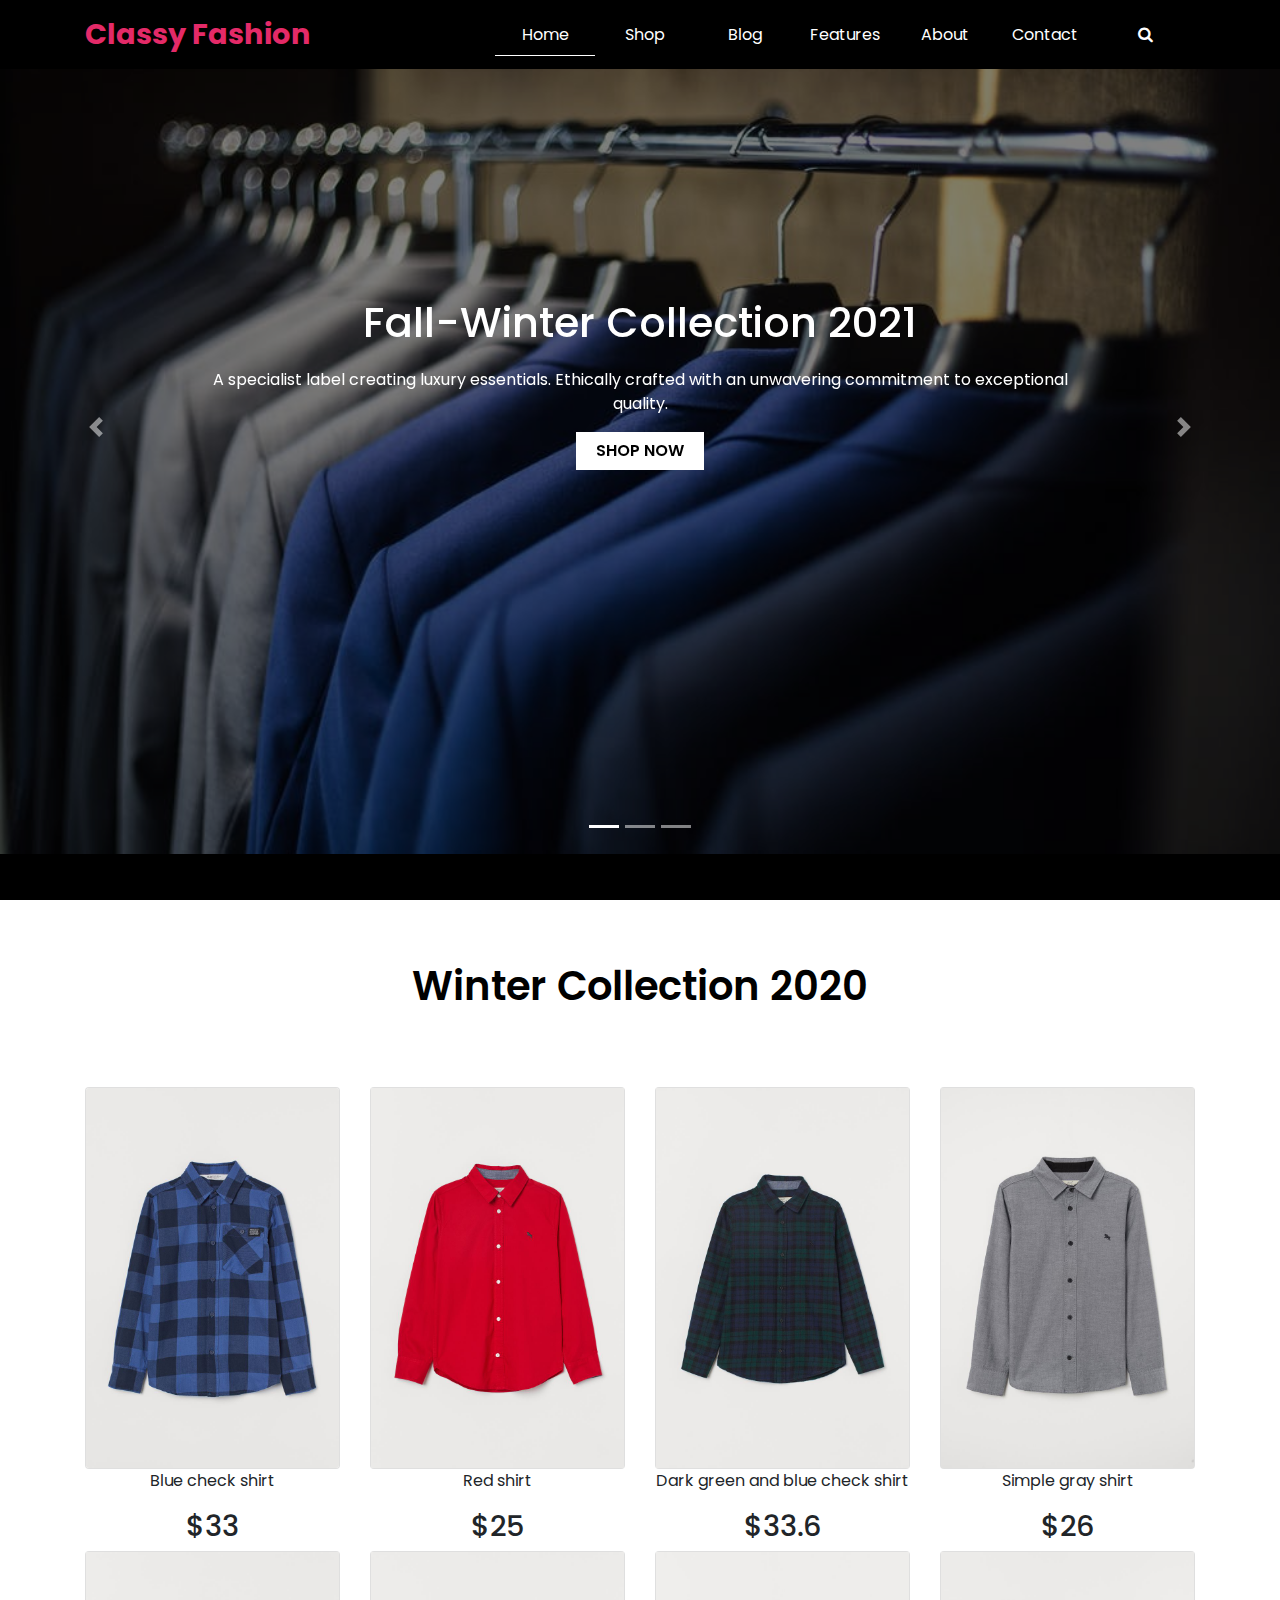
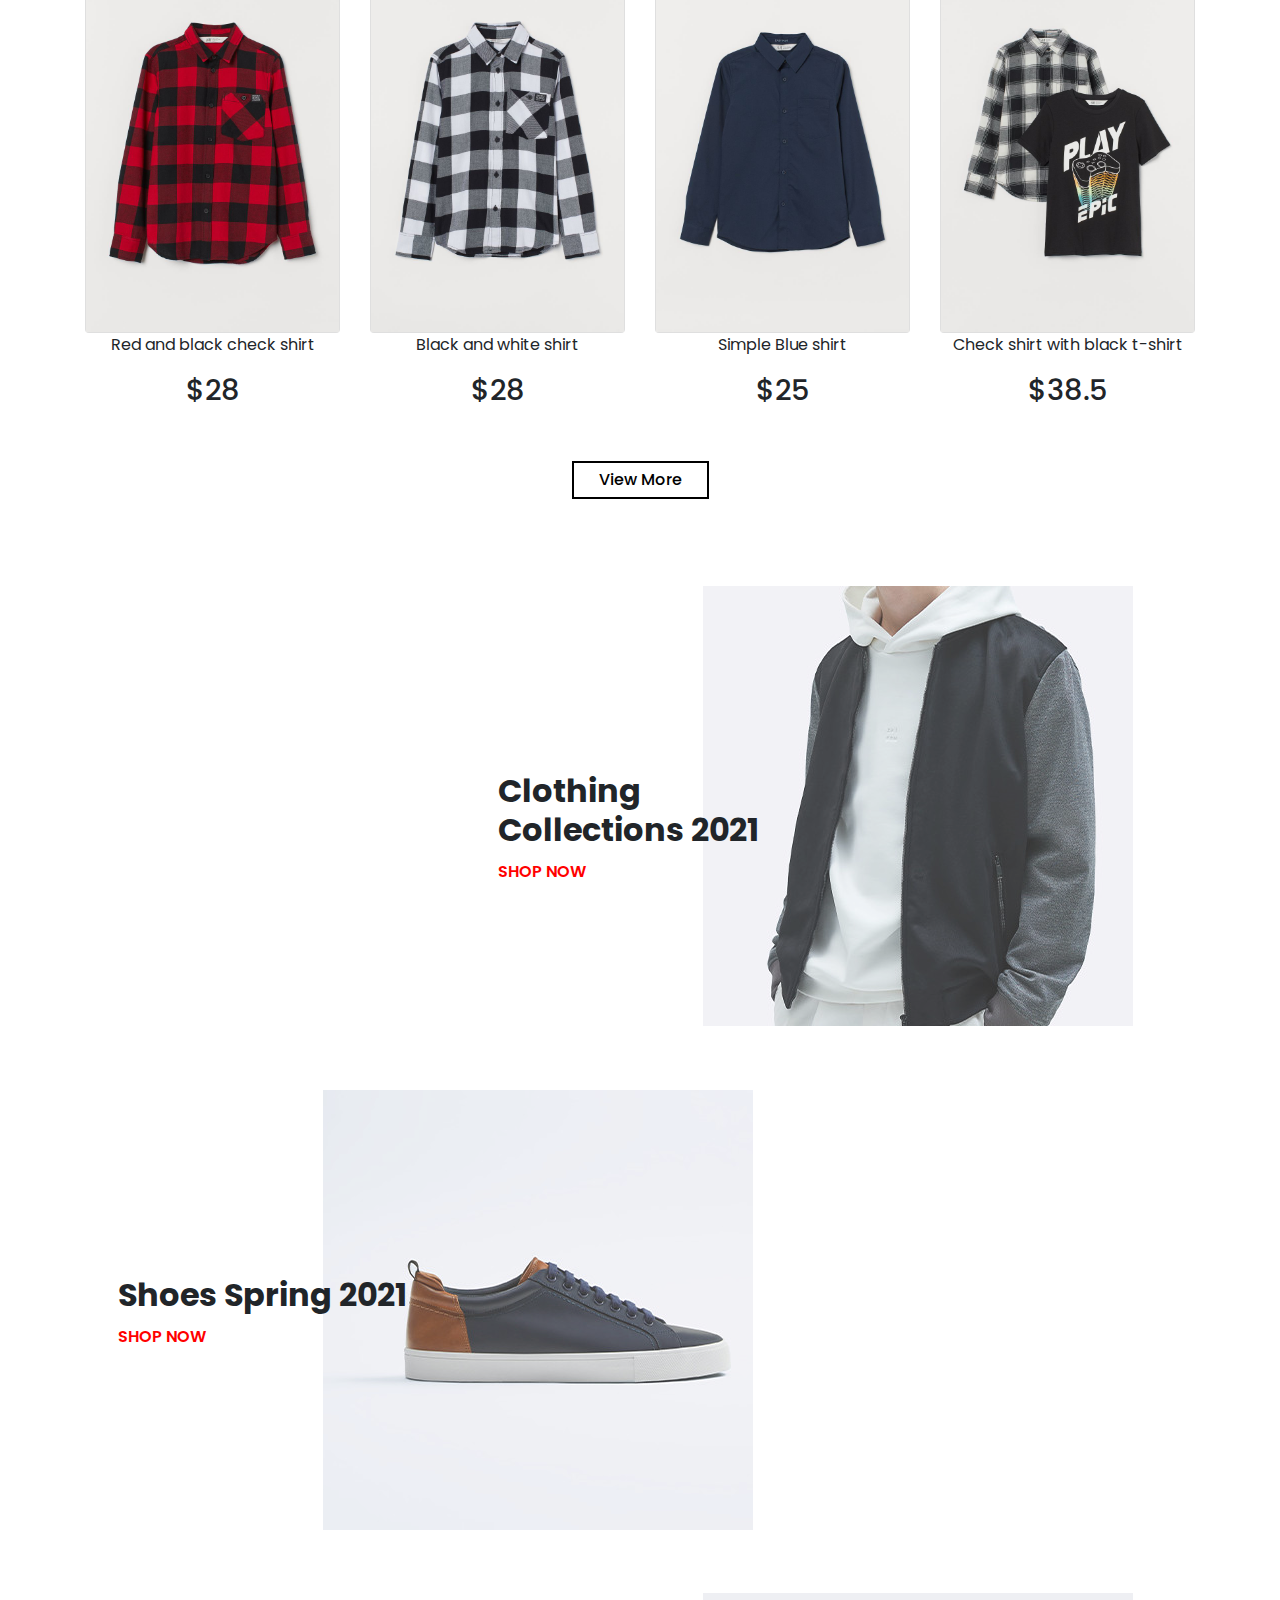
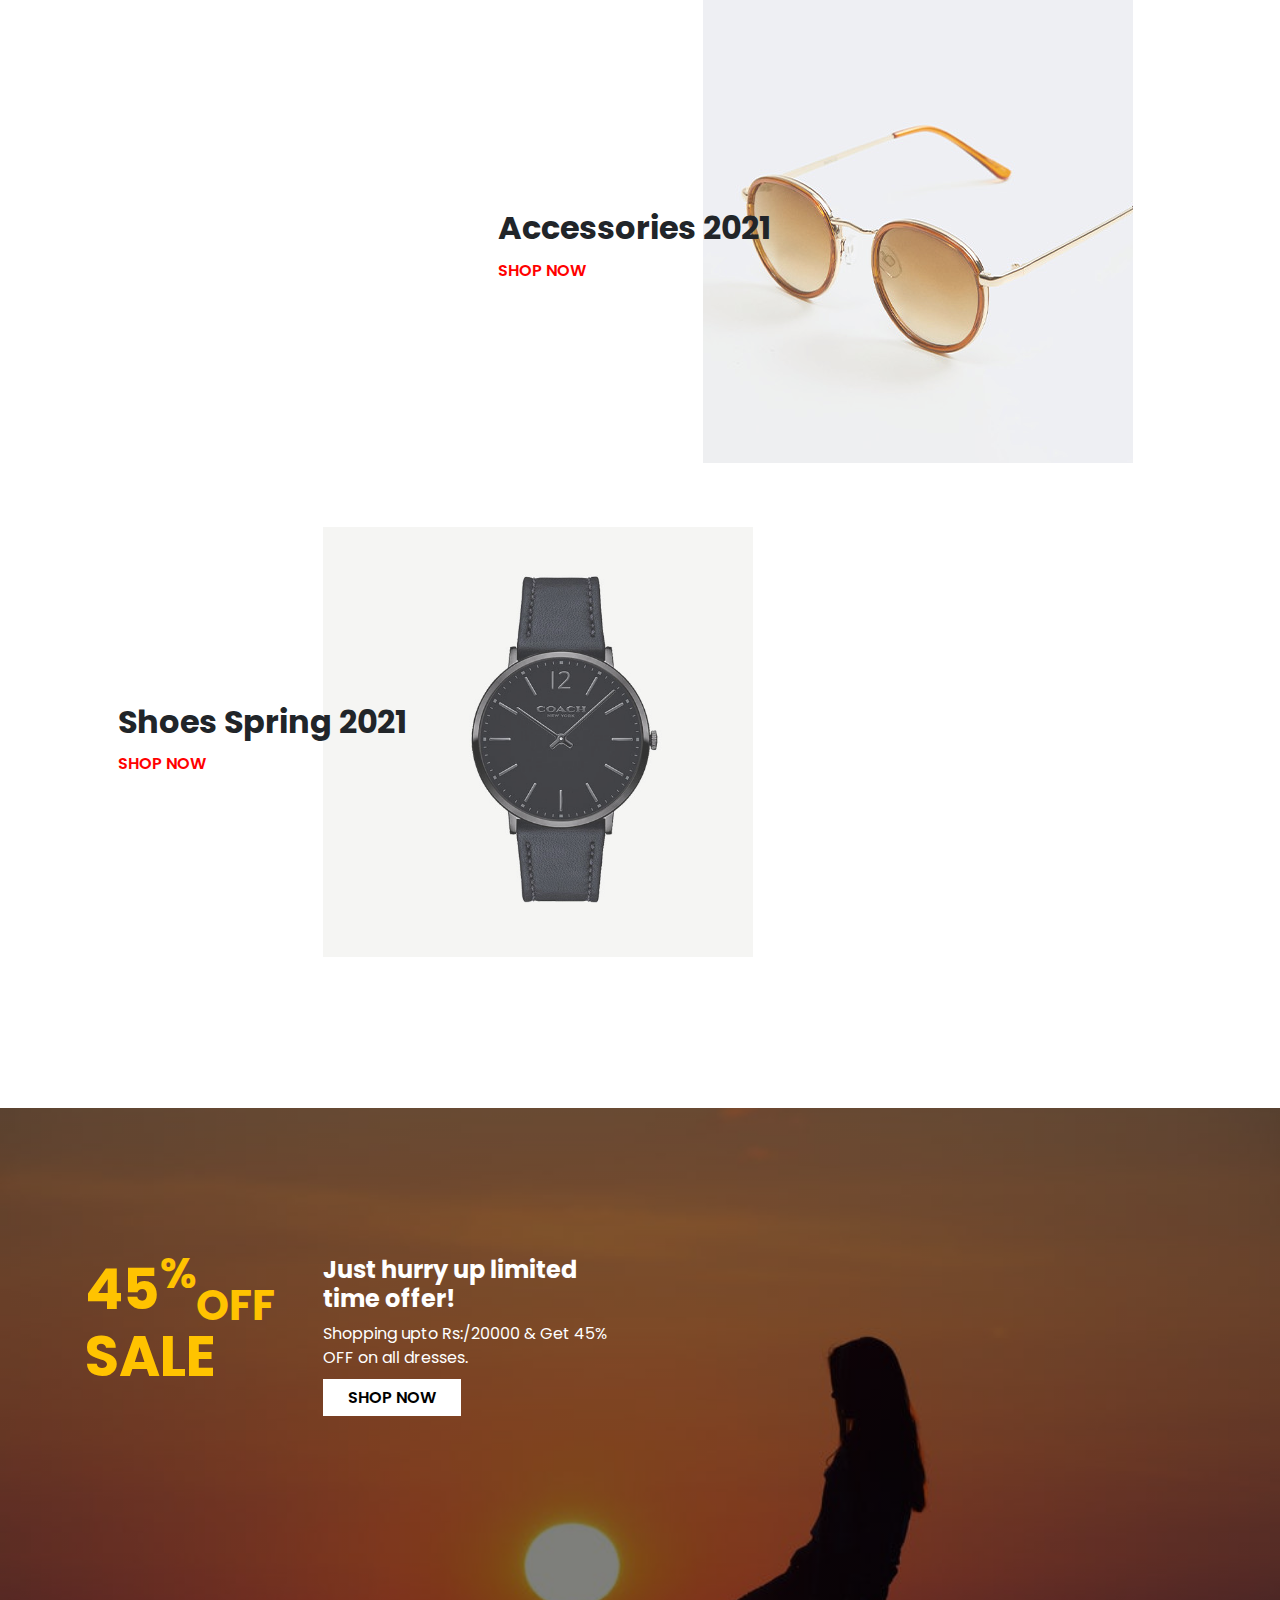
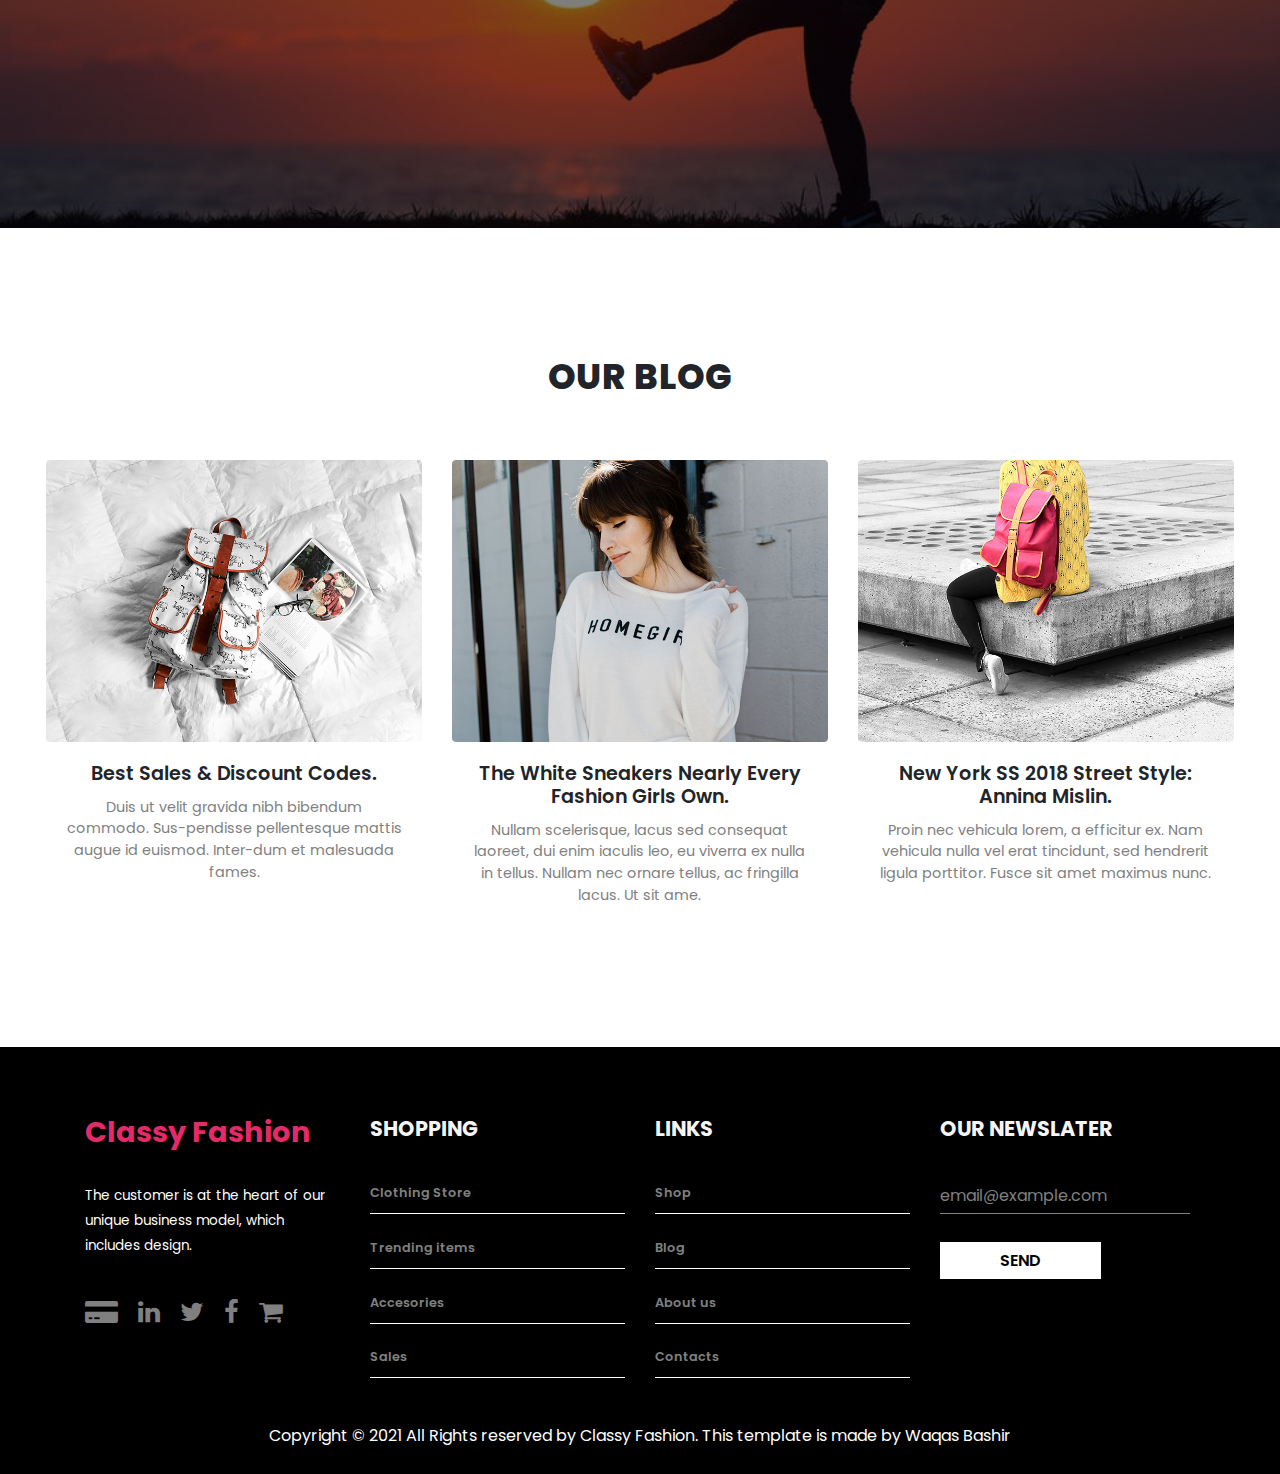
==== index.html @ 101846d6 "Update index.html" ====
<!DOCTYPE html>
<html lang="en">
<head>
  <title>Classy Fashion</title>
  <meta charset="utf-8">
  <meta name="viewport" content="width=device-width, initial-scale=1">
  <link rel="stylesheet" href="css/style.css">
  <link rel="stylesheet" href="https://maxcdn.bootstrapcdn.com/bootstrap/4.5.2/css/bootstrap.min.css">
  <script src="https://ajax.googleapis.com/ajax/libs/jquery/3.5.1/jquery.min.js"></script>
  <script src="https://cdnjs.cloudflare.com/ajax/libs/popper.js/1.16.0/umd/popper.min.js"></script>
  <script src="https://maxcdn.bootstrapcdn.com/bootstrap/4.5.2/js/bootstrap.min.js"></script>
  <link rel="stylesheet" href="https://cdnjs.cloudflare.com/ajax/libs/animate.css/4.1.1/animate.min.css"/>
  <link rel="stylesheet" href="https://stackpath.bootstrapcdn.com/font-awesome/4.7.0/css/font-awesome.min.css">
</head>
<body>
                                        <!--Section 1-->

    <div class="container-fluid p-0 section-1">
                                        <!--Navbar-->

        <nav id="my-nav" class="navbar navbar-expand-lg fixed-top navbar-dark scrolled">
        <div class="container">
            <a class="navbar-brand" href="#">Classy Fashion</a>
            <button class="navbar-toggler" type="button" data-toggle="collapse" data-target="#navbarSupportedContent" aria-controls="navbarSupportedContent" aria-expanded="false" aria-label="Toggle navigation">
            <span class="navbar-toggler-icon"></span>
            </button>
            <div class="collapse navbar-collapse" id="navbarSupportedContent">
                <ul class="navbar-nav ml-auto">
                    <li class="nav-item">
                        <a href="#" class="nav-link active">Home</a>
                    </li>
                    <li class="nav-item">
                        <a href="#" class="nav-link">Shop</a>
                    </li>
                    <li class="nav-item">
                        <a href="#" class="nav-link">Blog</a>
                    </li>
                    <li class="nav-item">
                        <a href="#" class="nav-link">Features</a>
                    </li>
                    <li class="nav-item">
                        <a href="#" class="nav-link">About</a>
                    </li>
                    <li class="nav-item">
                        <a href="#" class="nav-link">Contact</a>
                    </li>
                    <li class="nav-item">
                        <a href="#" class="nav-link"><i type="search" class="fa fa-search" aria-hidden="true"></i></a>
                    </li>
                </ul>
            </div>
        </div>
    </nav>
                                        <!--Carousel-->
        <div id="myCarousel" class="carousel slide" data-ride="carousel">
            <ol class="carousel-indicators">
                <li data-target="#myCarousel" data-slide-to="0" class="active"></li>
                <li data-target="#myCarousel" data-slide-to="1" ></li>
                <li data-target="#myCarousel" data-slide-to="2" ></li>
            </ol>
            <div class="carousel-inner">
                <div class="carousel-item active">
                    <img src="assets/carousel pic1.jpeg" alt="">
                    <div class="carousel-caption">
                        <h4 class="animate__animated animate__backInDown">Fall-Winter Collection 2021</h4>
                        <p class="animate__animated animate__backInDown">A specialist label creating luxury essentials. Ethically crafted with an unwavering
                            commitment to exceptional quality.</p>
                        <a class="animate__animated animate__backInDown btn1" href="#" type="button">SHOP NOW</a>
                    </div>
                </div>
                <div class="carousel-item">
                    <img src="assets/carousel pic2.jpeg" alt="">
                    <div class="carousel-caption">
                        <h4 class="animate__animated animate__bounceInUp">New Collection Sale 2021</h4>
                        <p class="animate__animated animate__bounceInUp">New stylish shirts, pants & Accessories


                        </p>
                        <a class="animate__animated animate__bounceInUp btn1" href="#" type="button">SHOP NOW</a>
                    </div>
                </div>
                <div class="carousel-item">
                    <img src="assets/carousel pic3.jpeg" alt="">
                    <div class="carousel-caption">
                        <h4 class="animate__animated animate__fadeInLeft">Summer Collection 2021</h4>
                        <p class="animate__animated animate__fadeInLeft">You Either Know Fahio Or You Don't</p>
                        <a class="animate__animated animate__fadeInLeft btn1" href="#" type="button">SHOP NOW</a>
                    </div>
                </div>
            </div>
            <a href="#myCarousel" class="carousel-control-prev" data-slide="prev">
                <span class="carousel-control-prev-icon"></span>
            </a>
            <a href="#myCarousel" class="carousel-control-next" data-slide="next">
                <span class="carousel-control-next-icon"></span>
            </a>
            
        </div>

    </div>

                                                <!--Section 2-->

<div class="container-fluid section-2">
    <div class="container">
        <p class="first_para">Winter Collection 2020</p>
        <div class="row">
            <div class="col-12 col-sm-6 col-lg-3">
                <div class="card">
                    <img class="card-img" class="img-fluid" src="assets/section2  pic1.jpeg" alt="">
                    <div class="card-img-overlay">
                        <img src="assets/section2  pic1(2).jpeg" alt="">
                    </div>
                </div>
                <div class="fig-caption">
                    <p>Blue check shirt</p>
                    <h6>$33</h6>
                    <a href="#">Add to cart</a>
                </div>
            </div>
            <div class="col-12 col-sm-6 col-lg-3">
                <div class="card">
                    <img class="img-fluid" src="assets/section2  pic2.jpeg" alt="">
                    <div class="card-img-overlay">
                        <img src="assets/section2  pic2(2).jpeg" alt="">
                    </div>
                </div>
                <div class="fig-caption">
                    <p>Red shirt</p>
                    <h6>$25</h6>
                    <a href="#">Add to cart</a>
                </div>
            </div>
            <div class="col-12 col-sm-6 col-lg-3">
                <div class="card">
                    <img class="img-fluid" src="assets/section2  pic3.jpeg" alt="">
                    <div class="card-img-overlay">
                        <img src="assets/section2  pic3(2).jpeg" alt="">
                    </div>
                </div>
                <div class="fig-caption">
                    <p>Dark green and blue check shirt</p>
                    <h6>$33.6</h6>
                    <a href="#">Add to cart</a>
                </div>
            </div>
            <div class="col-12 col-sm-6 col-lg-3">
                <div class="card">
                    <img class="img-fluid" src="assets/section2  pic4.jpeg" alt="">
                    <div class="card-img-overlay">
                        <img src="assets/section2  pic4(2).jpeg" alt="">
                    </div>
                </div>
                <div class="fig-caption">
                    <p>Simple gray shirt</p>
                    <h6>$26</h6>
                    <a href="#">Add to cart</a>
                </div>
            </div>
            <div class="col-12 col-sm-6 col-lg-3">
                <div class="card">
                    <img class="img-fluid" src="assets/section2  pic5.jpeg" alt="">
                    <div class="card-img-overlay">
                        <img src="assets/section2  pic5(2).jpeg" alt="">
                    </div>
                </div>
                <div class="fig-caption">
                    <p>Red and black check shirt</p>
                    <h6>$28</h6>
                    <a href="#">Add to cart</a>
                </div>
            </div>
            <div class="col-12 col-sm-6 col-lg-3">
                <div class="card">
                    <img class="img-fluid" src="assets/section2  pic6.jpeg" alt="">
                    <div class="card-img-overlay">
                        <img src="assets/section2  pic6(2).jpeg" alt="">
                    </div>
                </div>
                <div class="fig-caption">
                    <p>Black and white shirt</p>
                    <h6>$28</h6>
                    <a href="#">Add to cart</a>
                </div>
                
            </div>
            <div class="col-12 col-sm-6 col-lg-3">
                <div class="card">
                    <img class="img-fluid" src="assets/section2  pic7.jpeg" alt="">
                    <div class="card-img-overlay">
                        <img src="assets/section2  pic7(2).jpeg" alt="">
                    </div>
                </div>
                <div class="fig-caption">
                    <p>Simple Blue shirt</p>
                    <h6>$25</h6>
                    <a href="#">Add to cart</a>
                </div>
            </div>
            <div class="col-12 col-sm-6 col-lg-3">
                <div class="card">
                    <img class="img-fluid" src="assets/section2  pic8.jpeg" alt="">
                    <div class="card-img-overlay">
                        <img src="assets/section2  pic8(2).jpeg" alt="">
                    </div>
                </div>
                <div class="fig-caption">
                    <p>Check shirt with black t-shirt</p>
                    <h6>$38.5</h6>
                    <a href="#">Add to cart</a>
                </div>
            </div>
            <a class="view-more" href="#">View More</a>
        </div>
    </div>
</div>

                            <!--Section 3-->
    
<div class="container-fluid section-3">
    <div class="container">
        <div class="row">
            <div class="col-12 col-lg-7 offset-lg-4">
                <div class="banner_item">
                    <div class="banner_item_pic">
                        <img src="assets/section3  pic1.jpeg" alt="pic1">
                    </div>
                    <div class="banner_item_text">
                        <h2>Clothing Collections 2021</h2>
                        <a href="#">SHOP NOW</a>
                    </div>
                </div>
            </div>
            <div class="col-12 col-lg-7">
                <div class="banner_item">
                    <div class="banner_item_pic">
                        <img src="assets/section3  pic2.jpeg" alt="pic2">
                    </div>
                    <div class="banner_item_text">
                        <h2>Shoes Spring 2021</h2>
                        <a href="#">SHOP NOW</a>
                    </div>
                </div>
            </div>
            <div class="col-12 col-lg-7 offset-lg-4">
                <div class="banner_item">
                    <div class="banner_item_pic">
                        <img src="assets/section3  pic3.jpeg" alt="pic3">
                    </div>
                    <div class="banner_item_text">
                        <h2>Accessories 2021</h2>
                        <a href="#">SHOP NOW</a>
                    </div>
                </div>
            </div>
            <div class="col-12 col-lg-7">
                <div class="banner_item">
                    <div class="banner_item_pic">
                        <img class="watch-img" src="assets/section3  pic4.jpeg" alt="pic4">
                    </div>
                    <div class="banner_item_text">
                        <h2>Shoes Spring 2021</h2>
                        <a href="#">SHOP NOW</a>
                    </div>
                </div>
            </div>
        </div>
    </div>
</div>     
    
                                            <!--Section 4-->
<div class="container-fluid section-4">
    <div class="container">
        <div class="row">
            <div class="col-12 col-lg-6">
                <div class="row">
                    <div class="col-12 col-sm-4 text-leftt">
                        <h2>
                            <span class="number">45<sup>%</sup><sub>OFF</sub></span>
                            <span class="sale">SALE</span>
                        </h2>
                    </div>
                    <div class="col-12 col-sm-7 offset-sm-1 text-rightt">
                        <h2>Just hurry up limited time offer!</h2>
                        <p>Shopping upto Rs:/20000 & Get 45% OFF on all dresses.</p>
                        <a class="btn1" href="#">SHOP NOW</a>
                    </div>
                </div>
            </div>
        </div>
    </div>
</div>

                                            <!--Section 5 -->

<div class="container-fluid section-5">
    <h1>OUR BLOG</h1>
        <div class="row">
            <div class="col-12 col-md-4">
                <div class="card">
                    <img class="card-img" src="assets/section5  pic1.jpeg" alt="pic1">
                    <div class="card-img-overlay"></div>
                  </div>
                  <div class="card">
                    <div class="card-body">
                      <h5 class="card-title">Best Sales & Discount Codes.</h5>
                      <p class="card-text">Duis ut velit gravida nibh bibendum commodo. Sus-pendisse pellentesque mattis augue id euismod. Inter-dum et malesuada fames.</p>
                    </div>
                  </div>
            </div>

            <div class="col-12 col-md-4">
                <div class="card">
                    <img class="card-img" src="assets/section5  pic2.jpeg" alt="pic2">
                    <div class="card-img-overlay"></div>
                  </div>
                  <div class="card">
                    <div class="card-body">
                      <h5 class="card-title">The White Sneakers Nearly Every Fashion Girls Own.</h5>
                      <p class="card-text">Nullam scelerisque, lacus sed consequat laoreet, dui enim iaculis leo, eu viverra ex nulla in tellus. Nullam nec ornare tellus, ac fringilla lacus. Ut sit ame.</p>
                    </div>
                  </div>
            </div>

            <div class="col-12 col-md-4">
                <div class="card">
                    <img class="card-img" src="assets/section5  pic3.jpeg" alt="pic3">
                    <div class="card-img-overlay"></div>
                  </div>
                  <div class="card">
                    <div class="card-body">
                      <h5 class="card-title">New York SS 2018 Street Style: Annina Mislin.</h5>
                      <p class="card-text">Proin nec vehicula lorem, a efficitur ex. Nam vehicula nulla vel erat tincidunt, sed hendrerit ligula porttitor. Fusce sit amet maximus nunc.</p>
                    </div>
                  </div>
            </div>
        </div>
</div>

                                            <!-- footer Section 6 -->
<div class="container-fluid  section-6">
    <div class="container">
        <div class="row">
            <div class="col-12 col-sm-6 col-lg-3 segment_1">
                <a class="footer-navbar-brand" href="#">Classy Fashion</a>
                <p>The customer is at the heart of our unique business model, which includes design.</p>
                <ul class="d-flex">
                    <li><a href="#"><i class="fa fa-credit-card-alt" aria-hidden="true"></i></a></li>
                    <li><a href="#"><i class="fa fa-linkedin" aria-hidden="true"></i></a></li>
                    <li><a href="#"><i class="fa fa-twitter" aria-hidden="true"></i></a></li>
                    <li><a href="#"><i class="fa fa-facebook" aria-hidden="true"></i></a></li>
                    <li><a href="#"><i class="fa fa-shopping-cart" aria-hidden="true"></i></a></li>
                </ul>
            </div>

            <div class="col-12 col-sm-6 col-lg-3 segment_2">
                <h1 class="footer-heading">SHOPPING</h1>
                <ul class="footer_ul">
                    <li class="footer_li"><a href="#">Clothing Store</a></li>
                    <li class="footer_li"><a href="#">Trending items</a></li>
                    <li class="footer_li"><a href="#">Accesories</a></li>
                    <li class="footer_li"><a href="#">Sales</a></li>
                </ul>
            </div>

            <div class="col-12 col-sm-6 col-lg-3 segment_3">
                <h1 class="footer-heading">LINKS</h1>
            <ul class="footer_ul">
                <li class="footer_li"><a href="#">Shop</a></li>
                <li class="footer_li"><a href="#">Blog</a></li>
                <li class="footer_li"><a href="#">About us</a></li>
                <li class="footer_li"><a href="#">Contacts</a></li>
            </ul>
            </div>
            
            <div class="col-12 col-sm-6 col-lg-3 segment_4">
                <h1 class="footer-heading">OUR NEWSLATER</h1>
                <form>
                    <input type="email" placeholder="email@example.com">
                    <a href="#" class="btn1">SEND</a>
                </form>
            </div>
            <a href="#" class="footer_bottom-text">Copyright &copy; 2021 All Rights reserved by Classy Fashion. This template is made by Waqas Bashir</a>
        </div>
    </div>
</div>
<script>
        $(window).scroll(function(){
            $('nav').toggleClass('scrolled',$(this).scrollTop() > 120);
        });
    </script>
</body>
</html>
---- css/style.css ----
@import url('https://fonts.googleapis.com/css2?family=Poppins:wght@300&display=swap');
*{
    padding: 0;
    margin: 0;
    box-sizing: border-box;
    font-family: 'Poppins', sans-serif;
}
                                                     /*Section 1*/
.section-1{
    background: black;
    height: 100vh;
    width: 100%;
}
                                                /*Section 1 navbar*/

#my-nav{
    background-color: rgba(0,0,0,0) !important;
}
@media screen and (max-width : 989px){
    #my-nav{
        background-color: black !important;
    }
}
#my-nav.scrolled{
    background-color: black !important;
    transition: 0.5s ease;
}
.navbar-brand , .nav-link{
    color: white !important;
}
.navbar-brand{
    color: rgb(228, 42, 104) !important;
    font-size: 1.8em !important;
    font-weight: bolder;
}
.nav-item{
    width: 100px;
    height: 40px;
    text-align: center;
}
.nav-link.active ,.nav-link:hover{
    border-bottom: 1.5px solid white;
}
.section-1 .fa-search{
    color: white;
}

                                                /* carousel Section 1*/
.carousel-item img{
    opacity: 0.5;
    max-height: 100vh;
    width: 100%;
    background-size: cover;
    background-position: center;
    background-repeat: no-repeat;
}
.carousel-caption{
    width: 70%;
    height: 100vh;
    display: flex;
    flex-direction: column;
    justify-content: center;
    align-items: center;
}
.carousel-caption h4{
    font-size: 2.6em;
    padding-bottom: 0.3em;
    animation-delay: 1.3s;
    animation-duration: 1s;
}
.carousel-caption p{
    font-size: 1em;
    animation-delay: 0.7s;
    animation-duration: 1s
}
.carousel-caption .btn1{
    background-color: white;
    color: black;
    font-weight: 600;
    text-decoration: none;
    padding: 7px 20px;
    animation-delay: 0.4s;
}
.carousel-caption .btn1:hover{
    background-color: rgba(0, 0, 0, 0.822);
    color: white;
}

                                                /*Section 2*/

.section-2 .first_para{
    padding: 5% 0;
    color: black;
    font-weight: 600;
    font-size: 2.5em;
    text-align: center;
}
                                            /* Section 2 images */
.section-2 .card-img-overlay{
    opacity: 0;
    transition: 1s;
}
.section-2 .card-img-overlay img{
    position: absolute;
    top: 0;
    left: 0;
    width: 100%;
}
.section-2 .card-img-overlay:hover{
    opacity: 1;
}
.fig-caption{
    position: relative;
    display: flex;
    flex-direction: column;
    align-items: center;
    justify-content: center;
    transition: 0.5s;
}
.fig-caption:hover p , .fig-caption:hover h6{
    opacity: 0;
}
.fig-caption h6{
    font-size: 1.8em;
}
.fig-caption a{
    position: absolute;
    transform: translateY(-50%);
    border: 2px solid black;
    color: black;
    padding: 2px 5px;
    text-decoration: none;
    opacity: 0;
    font-size: 15px;
    transition: 0.3s ease-in-out;
}
.fig-caption a:hover{
    background-color: black;
    color: white;
}
.fig-caption:hover a{
    opacity: 1;
    transform: translateY(0);
    text-decoration: none;
}
                                        /* Section 2 button */
.section-2 .view-more{
    margin: 4% auto 0 auto;
    color: black;
    font-weight: 500;
    text-decoration: none;
    padding: 5px 25px;
    border: 2px solid black;
}
.section-2 .view-more:hover{
    background-color: black;
    color: white;
}

                                                /*Section 3*/
.section-3 .container{
    margin: 7%;
}
.section-3 .banner_item{
    position: relative;
    overflow: hidden;
}
.section-3 .banner_item .banner_item_pic{
    float: right;
    margin-bottom: 10%;
    width: 430px;
}
.section-3 .banner_item .banner_item_pic img{
    position: relative;
    opacity: 0.8;
    z-index: -1;
}
.section-3 .watch-img{
    height: 430px;
}
.section-3 .banner_item .banner_item_text{
    line-height: 30px;
    width: 300px;
    float: left;
    margin-top: -50%;
}

@media screen and (max-width:770px){
    .section-3 .banner_item .banner_item_text{
        margin-top: 0%;
        width: 100%;
        text-align: center;
        margin-bottom: 10%;
    }
    .section-3 .banner_item .banner_item_pic{
        margin-bottom: 0;
    }
}
.section-3 .banner_item .banner_item_text h2{
    font-weight: 700;
}
.section-3 .banner_item_text a{
    position: relative;
    text-decoration: none;
    color: red;
    font-weight: 600;
}
.section-3 a::after{
    content: '';
    position: absolute;
    background-color: red;
    width: 0;
    height: 2px;
    left: 0;
    bottom: 0;
    transition: 0.4s ease-in-out;
}
.section-3 a:hover::after{
    width: 100%;
}
                                /*Section 4*/

.section-4{
    background-image: linear-gradient(rgba(0,0,0,0.5),rgba(0,0,0,0.5)), url('section-4\ bg.jpeg');
    height: 80vh;
    min-height: 80vh;
    width: 100%;
    background-position: center;
    background-size: cover;
}
.section-4 .row{
    padding-top: 9%;
}
.section-4 .text-leftt h2{
    font-size: 3.5em;
    font-weight: 700;
    color: #ffc300;;

}
.section-4 .text-rightt{
    color: white;
}
.section-4 .text-rightt h2{
    font-size: 1.5em;
    font-weight: 700;
}
.section-4 .btn1{
    text-decoration: none;
    background-color: white;
    color: black;
    padding: 7px 25px;
    font-weight: 600;
}
.section-4 .btn1:hover{
    background-color: black;
    color: white;
    transition: 0.3s ease-in-out;
}
                                            /*Section 5*/
.section-5{
    padding: 10% 0 8%;
}
.section-5 h1{
    text-align: center;
    font-weight: 800;
    font-size: 2.2em;
    letter-spacing: 1px;
    margin-bottom: 5%;
}
.section-5 .row{
    margin: 0 1.3%;
}
.section-5 .card{
    border:  none;
    overflow: hidden;
}
.section-5 .card:hover img{
    transform: scale(1.2);
    transition: 1s;
}
.section-5 .card .card-img-overlay{
    position: absolute;
    top: 0;
    left: 0;
    background-image: linear-gradient(rgba(0,0,0,0.5),rgba(0,0,0,0.5));
    opacity: 0;
    transition: opacity 1s;
}
.section-5 .card .card-img-overlay:hover{
    opacity: 1;
}
.section-5 .card .card-body{
    text-align: center;
    margin-bottom: 5%;
}
.section-5 .card .card-title{
    font-weight: 600;
    font-size: 1.2em;
}
.section-5 .card .card-text{
    font-size: 0.9em;
    color: gray;
}
                                            /* footer Section 6*/
.section-6{
    background-color: black;
    padding: 5% 2% 2% !important;
}
.section-6 .footer-heading{
    margin: 2% 0;
    color: whitesmoke;
    font-size: 1.3em;
    font-weight: bolder;
}
.section-6 .footer_ul{
    margin-top: 12%;
}
.section-6 .footer_li{
    list-style: none;
    margin-bottom: 5%;
    border-bottom: 1px solid white;
    line-height: 40px;
}
.section-6 li a{
    text-decoration: none;
    color: gray;
    font-size: 0.8em;
    font-weight: 600;
}
.section-6 li a:hover{
    color: white;
}
                                                /* segment_1*/
.section-6 .segment_1 .footer-navbar-brand{
    color: rgb(228, 42, 104) !important;
    font-size: 1.8em !important;
    font-weight: bolder;
}
.section-6 .segment_1 p{
     color: white;
     font-size: 0.85em;
     margin: 11% 0;
     line-height: 25px;
}
.section-6 .segment_1 li{
    margin-right: 20px;
    list-style: none;
    font-size: 2em;
}
.section-6 .segment_1 a{
    text-decoration: none;
    color: gray;
}
.section-6 .segment_1 a:hover{
    color: white;
}
                                                /* segment_2*/
.section-6 .segment_2{
    color: white;
}

                                                /* segment_4*/

.section-6 .segment_4 input[type=email]::placeholder{
    color: gray;
    
}
.section-6 .segment_4 input[type=email]{
    display: block;
    width: 250px;
    border: none;
    margin: 35px 0;
    color: white;
    background-color: transparent;
    padding: 8px 0 5px 0;
    border-bottom: 1.5px solid gray;
}
.section-6 .segment_4 .btn1{
    background-color: white;
    color: black;
    font-weight: 600;
    text-decoration: none;
    padding: 7px 60px;
    transition: 0.4s ease-in-out;
}
.section-6 .segment_4 .btn1:hover{
    background: black;
    color:white;
    border: 2px solid white;
}
                            /* footer bottom text */
.section-6 .footer_bottom-text{
    color: white;
    text-decoration: none;
    margin: 30px auto 0 auto;
    text-align: center;
}
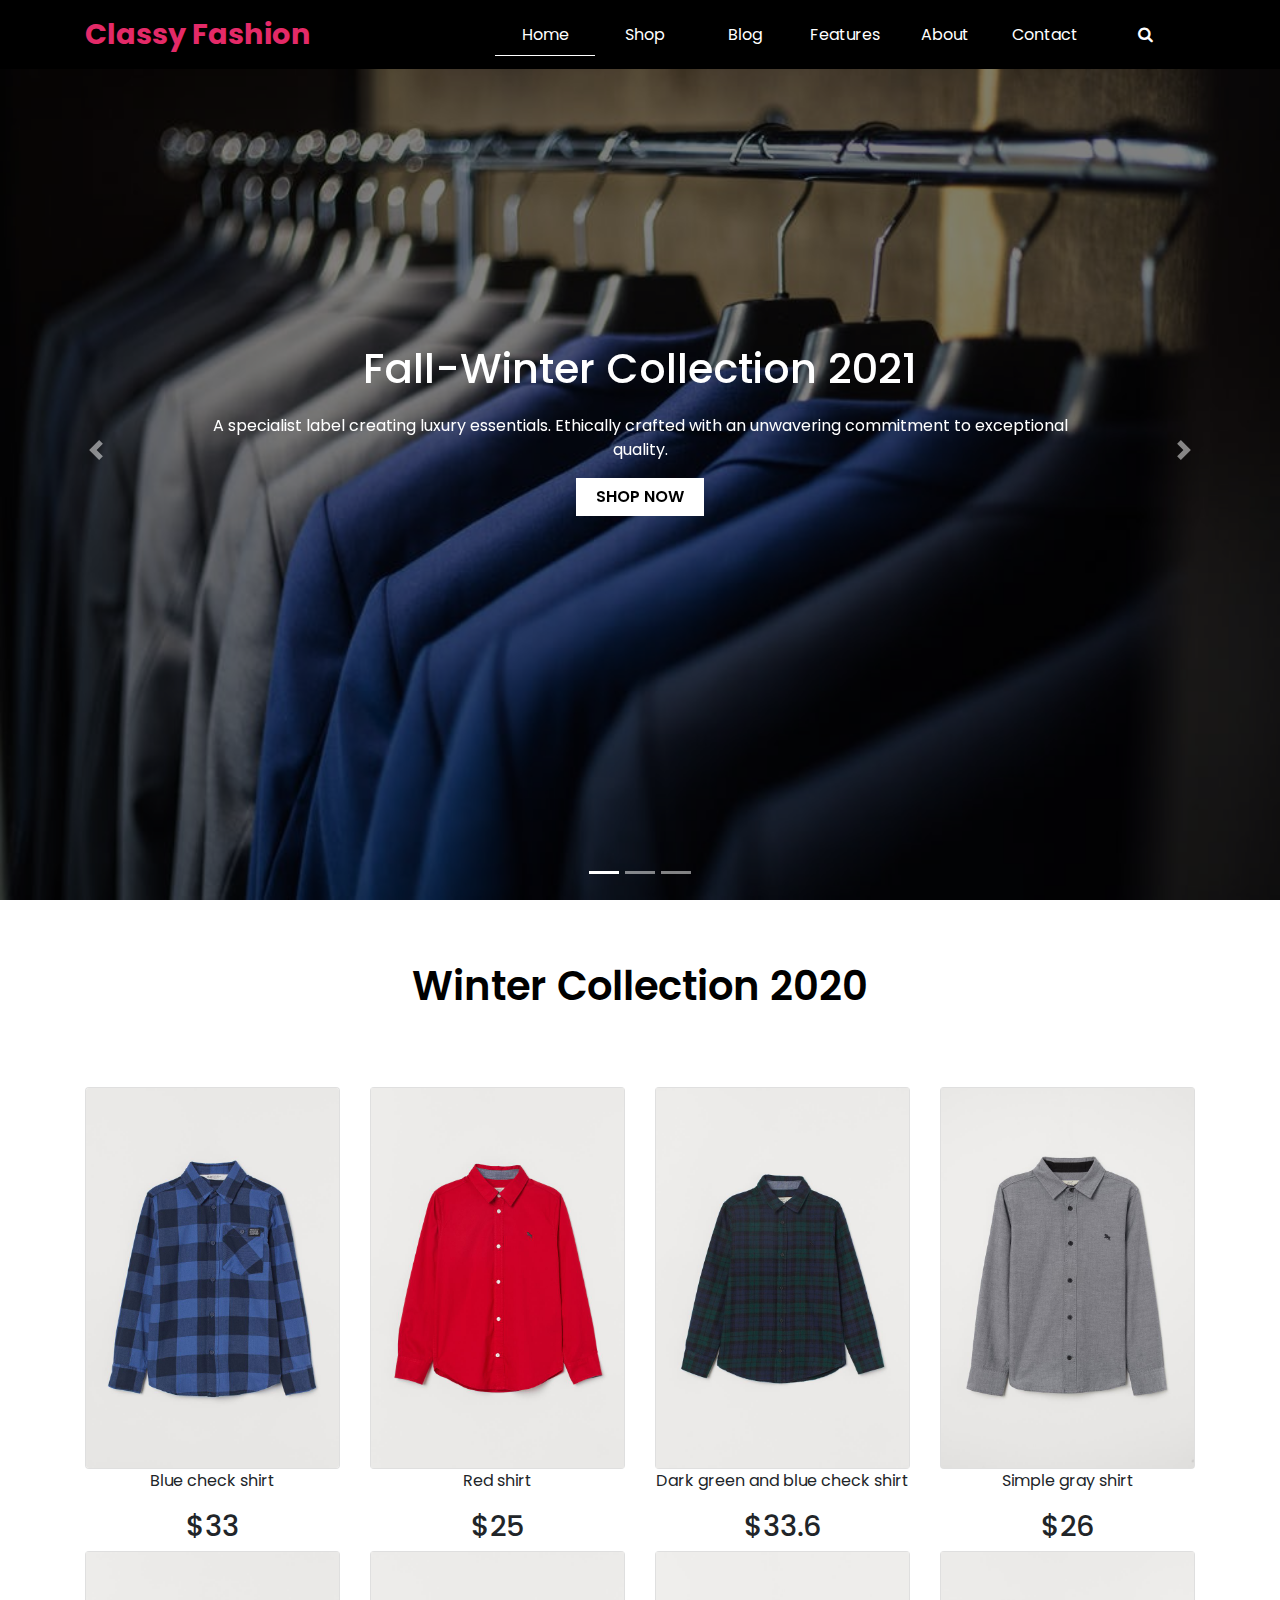
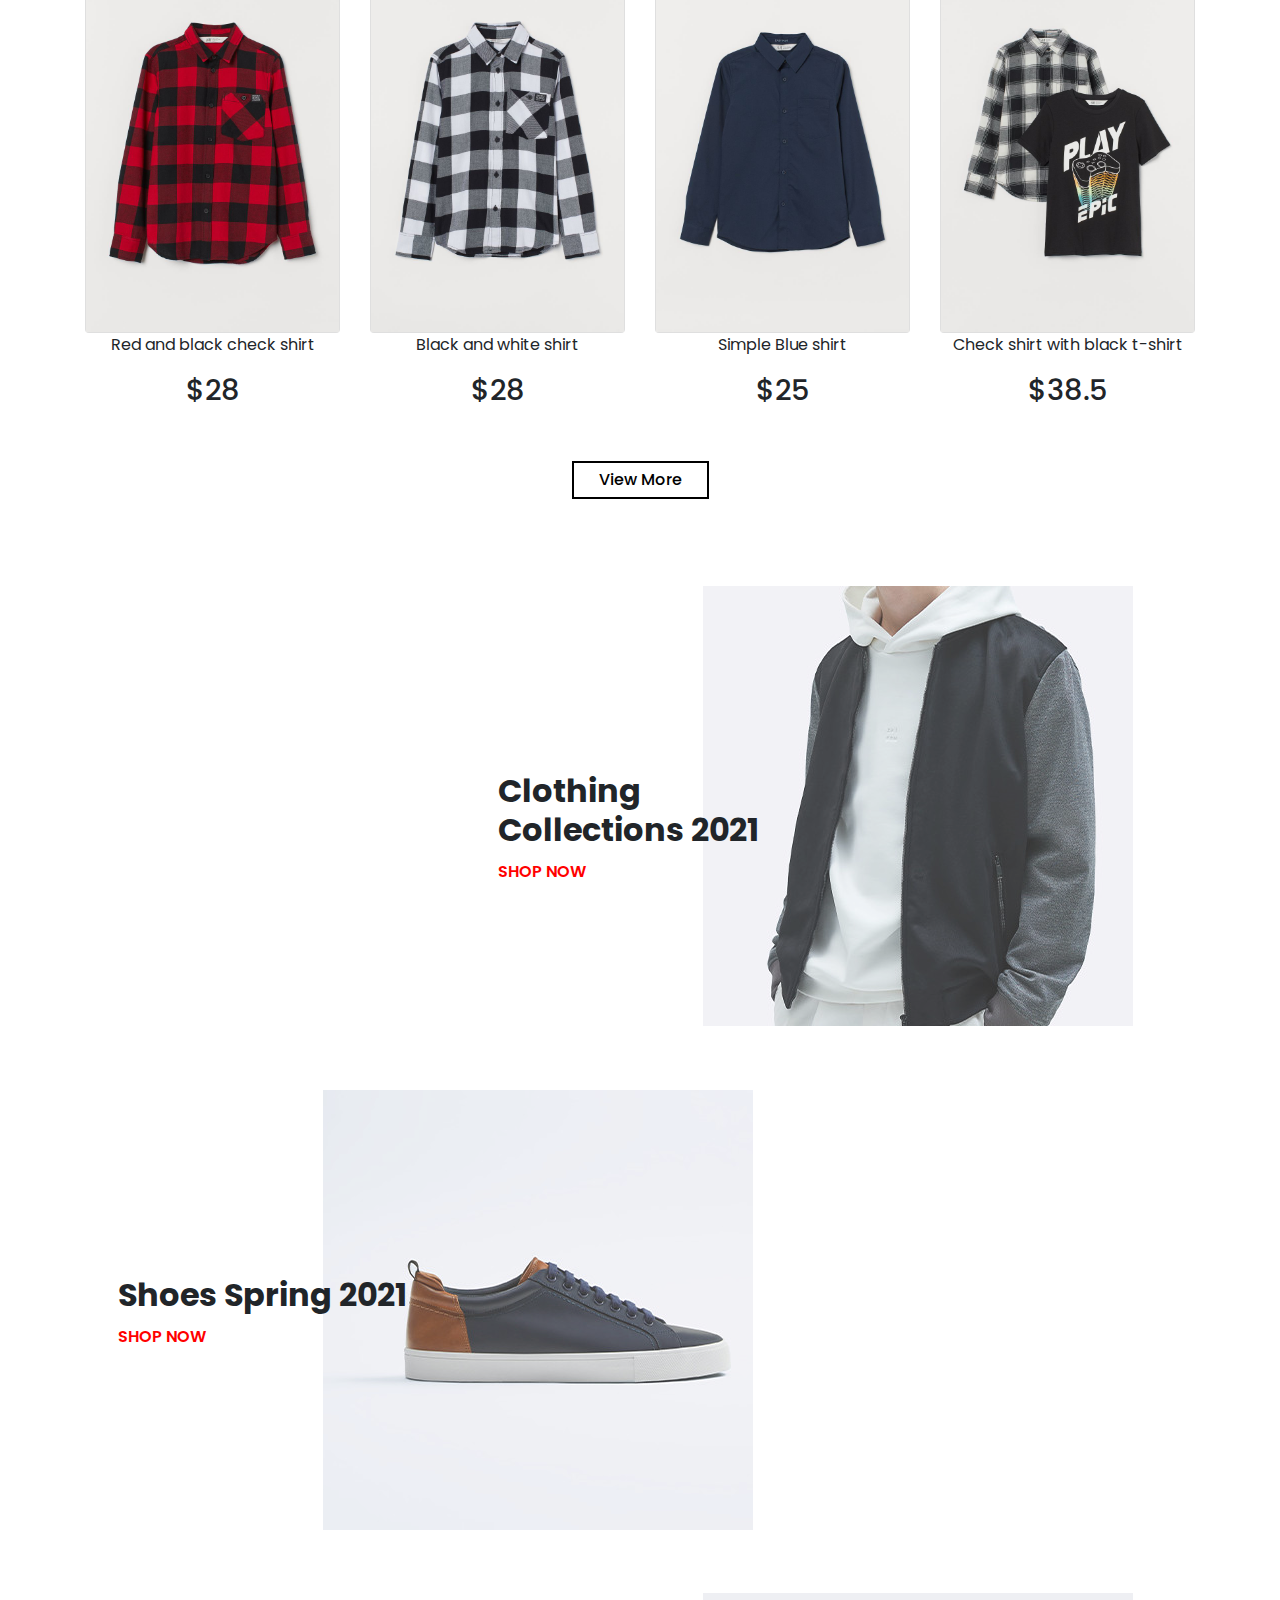
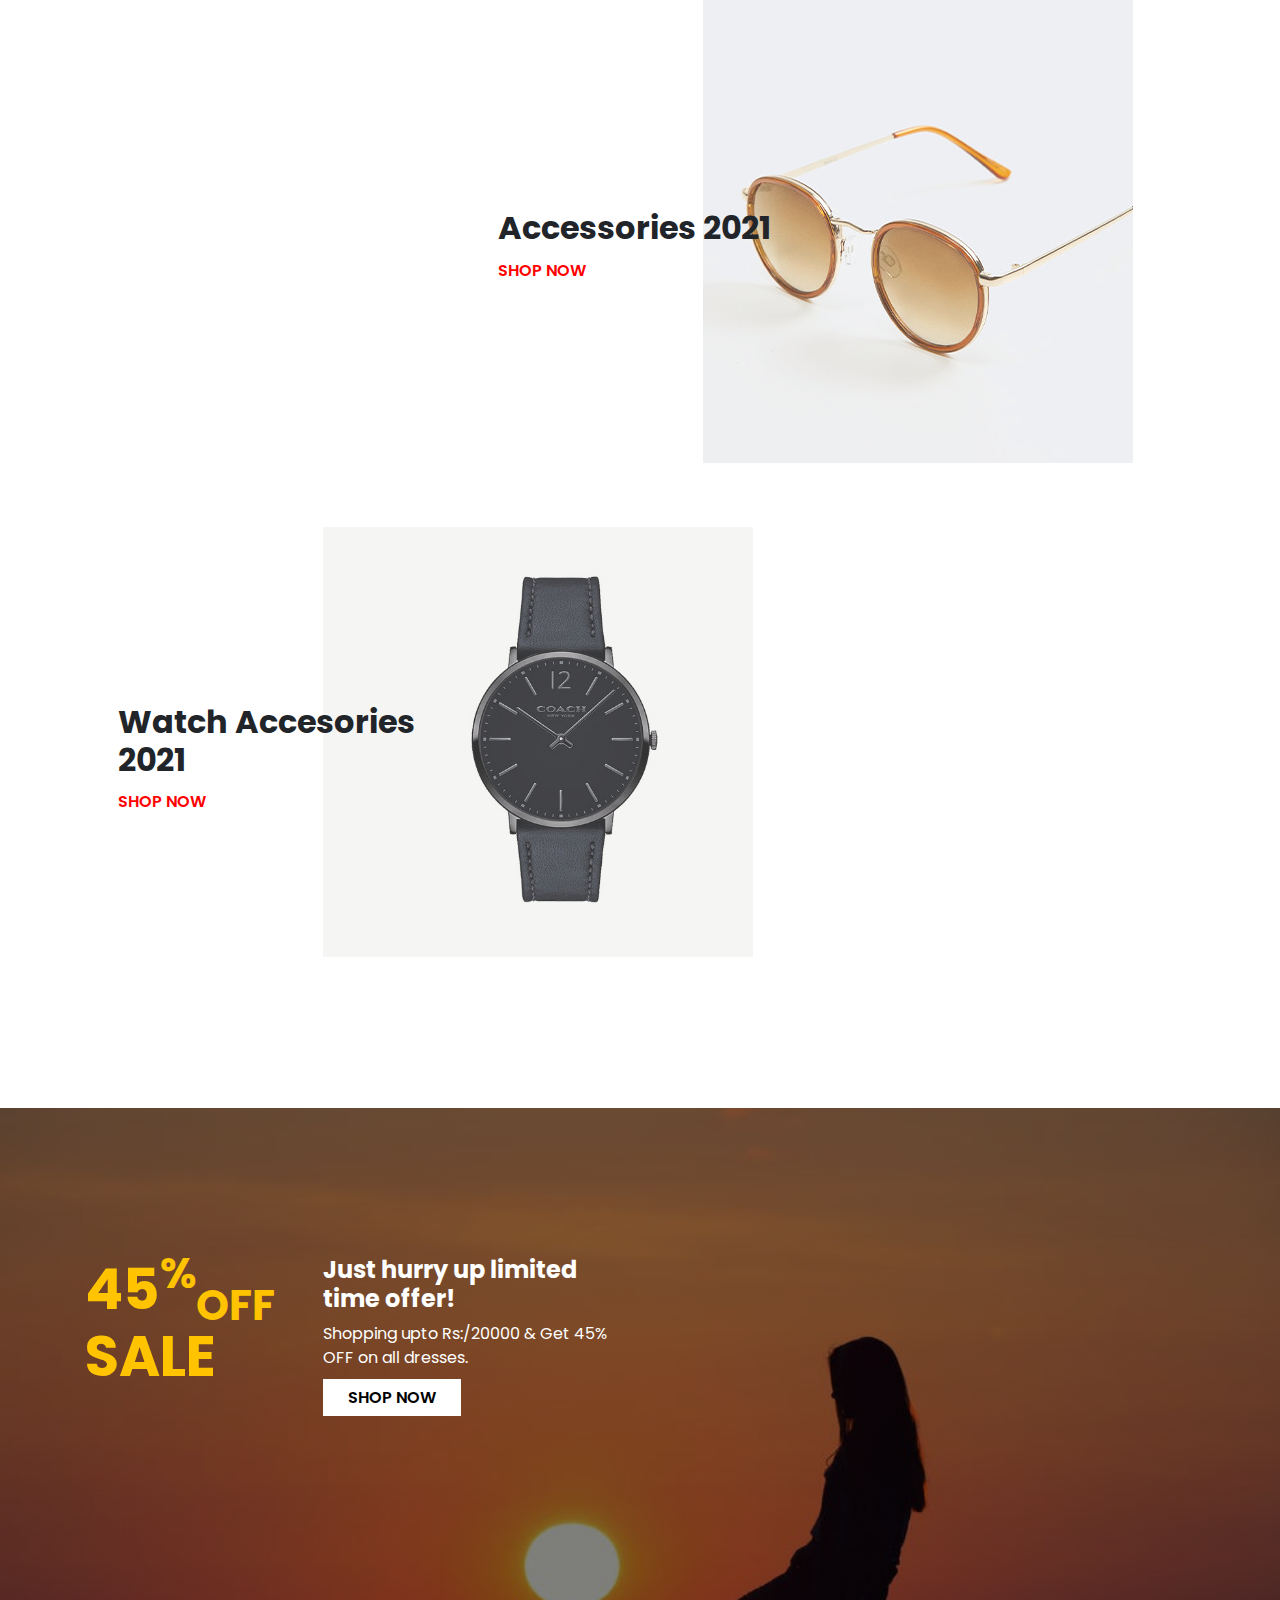
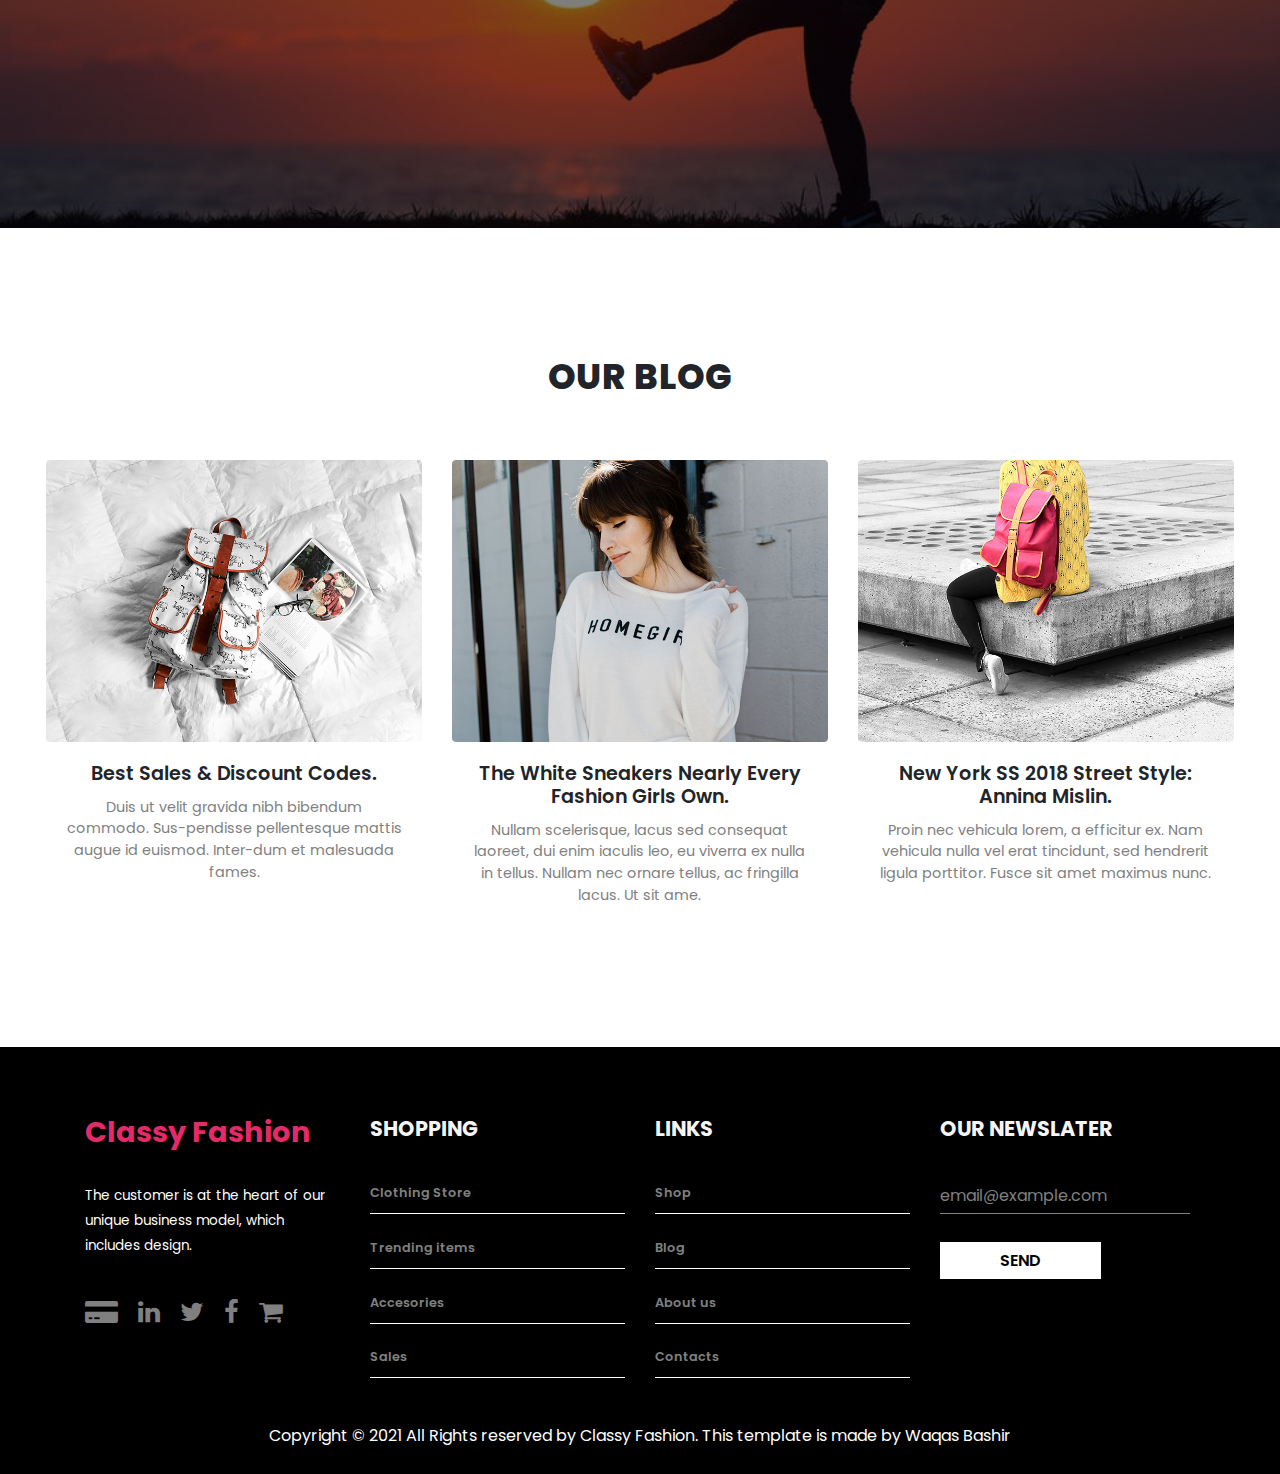
==== commit d41ebee9: "Update index.html" ====
--- a/index.html
+++ b/index.html
@@ -83,7 +83,7 @@
                     <img src="assets/carousel pic3.jpeg" alt="">
                     <div class="carousel-caption">
                         <h4 class="animate__animated animate__fadeInLeft">Summer Collection 2021</h4>
-                        <p class="animate__animated animate__fadeInLeft">You Either Know Fahio Or You Don't</p>
+                        <p class="animate__animated animate__fadeInLeft">You Either Know Fahio Or You Dont</p>
                         <a class="animate__animated animate__fadeInLeft btn1" href="#" type="button">SHOP NOW</a>
                     </div>
                 </div>
@@ -259,7 +259,7 @@
                         <img class="watch-img" src="assets/section3  pic4.jpeg" alt="pic4">
                     </div>
                     <div class="banner_item_text">
-                        <h2>Shoes Spring 2021</h2>
+                        <h2>Watch Accesories 2021</h2>
                         <a href="#">SHOP NOW</a>
                     </div>
                 </div>
--- a/css/style.css
+++ b/css/style.css
@@ -48,7 +48,8 @@
                                                 /* carousel Section 1*/
 .carousel-item img{
     opacity: 0.5;
-    max-height: 100vh;
+    height: 100vh;
+    min-height: 100vh;
     width: 100%;
     background-size: cover;
     background-position: center;
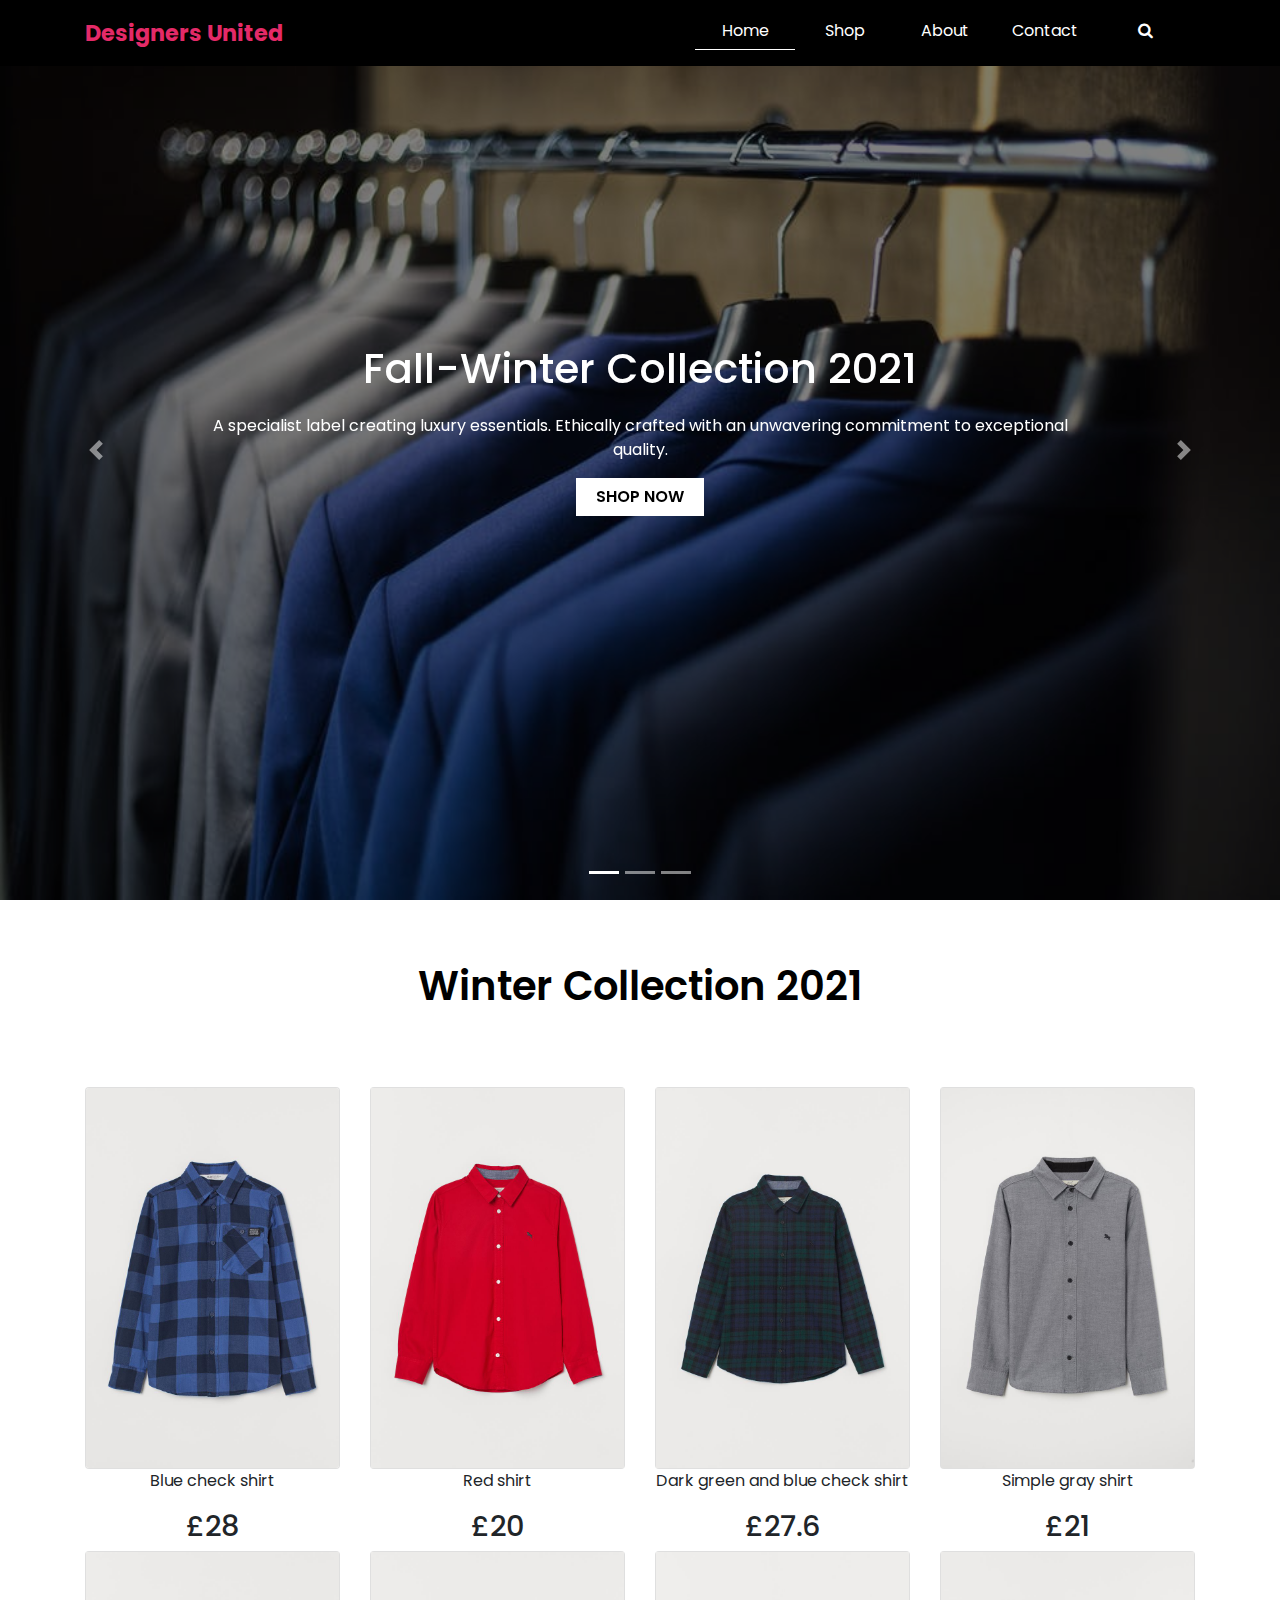
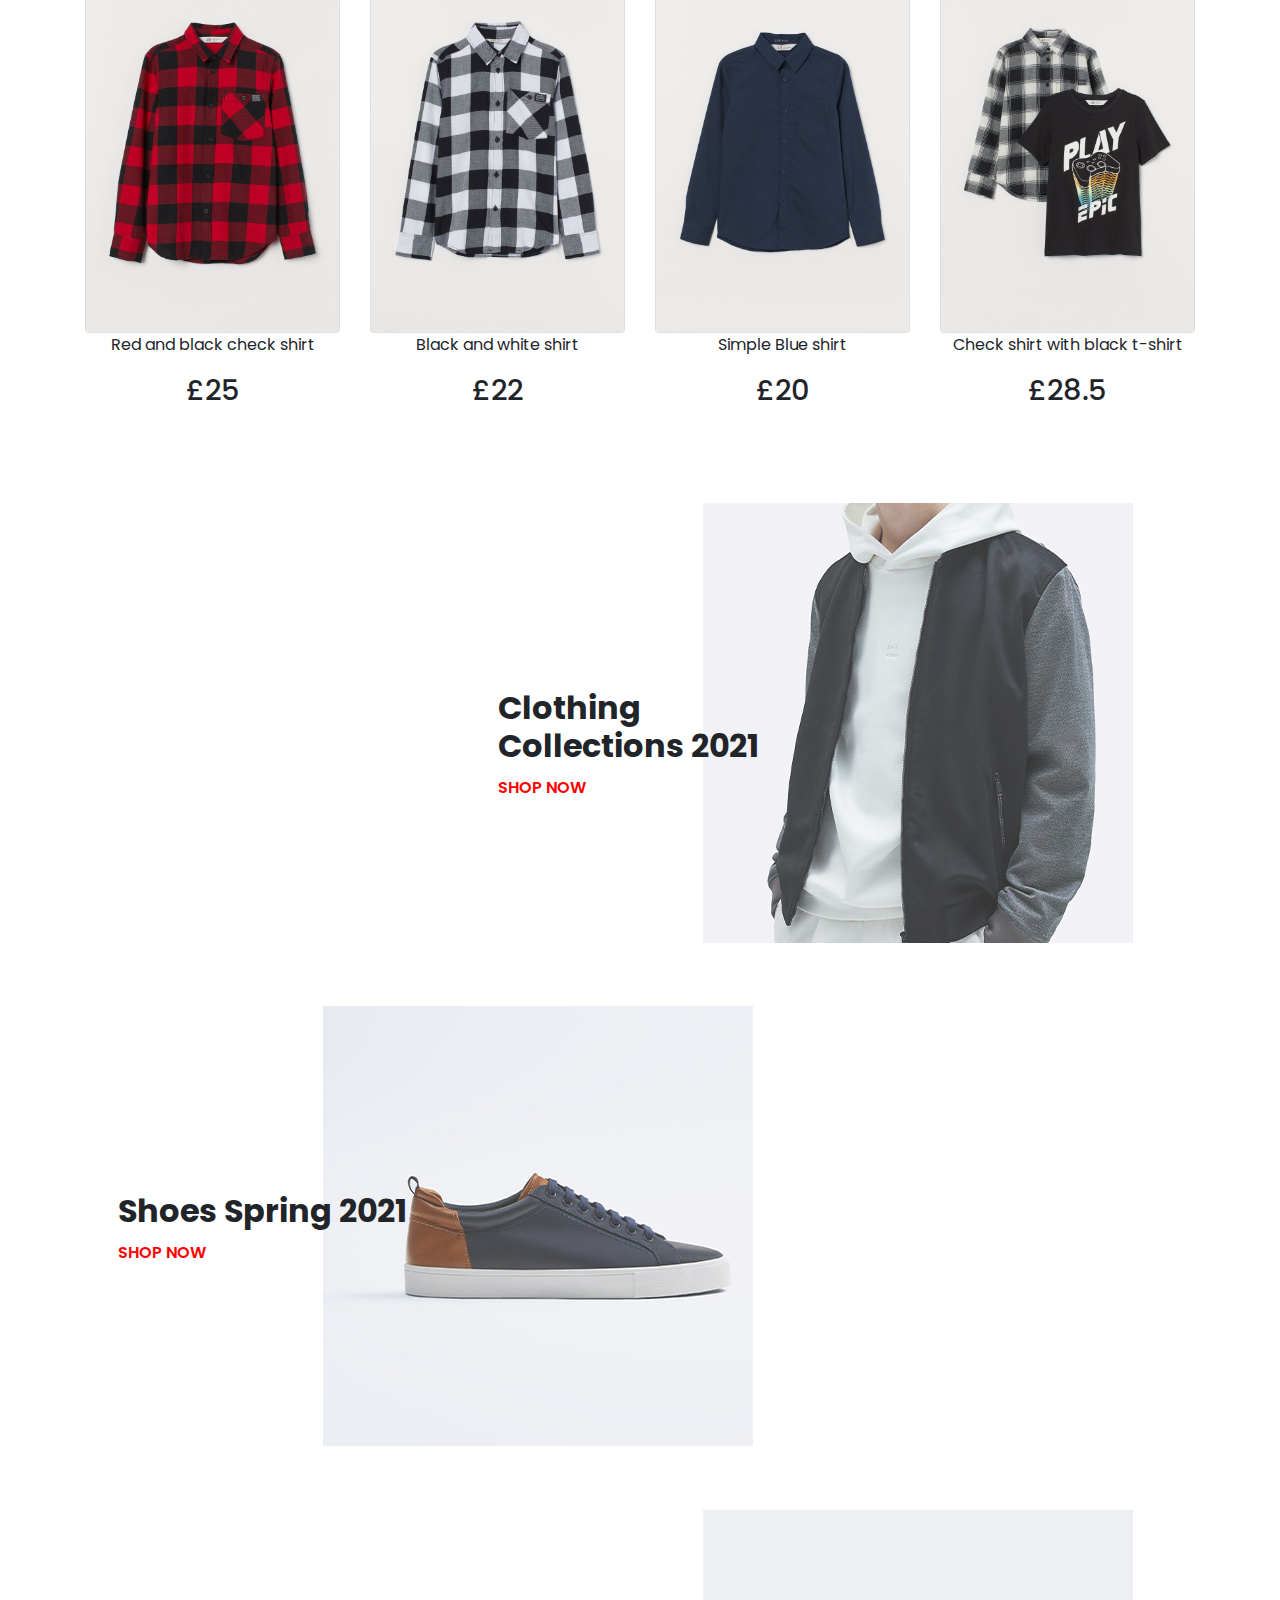
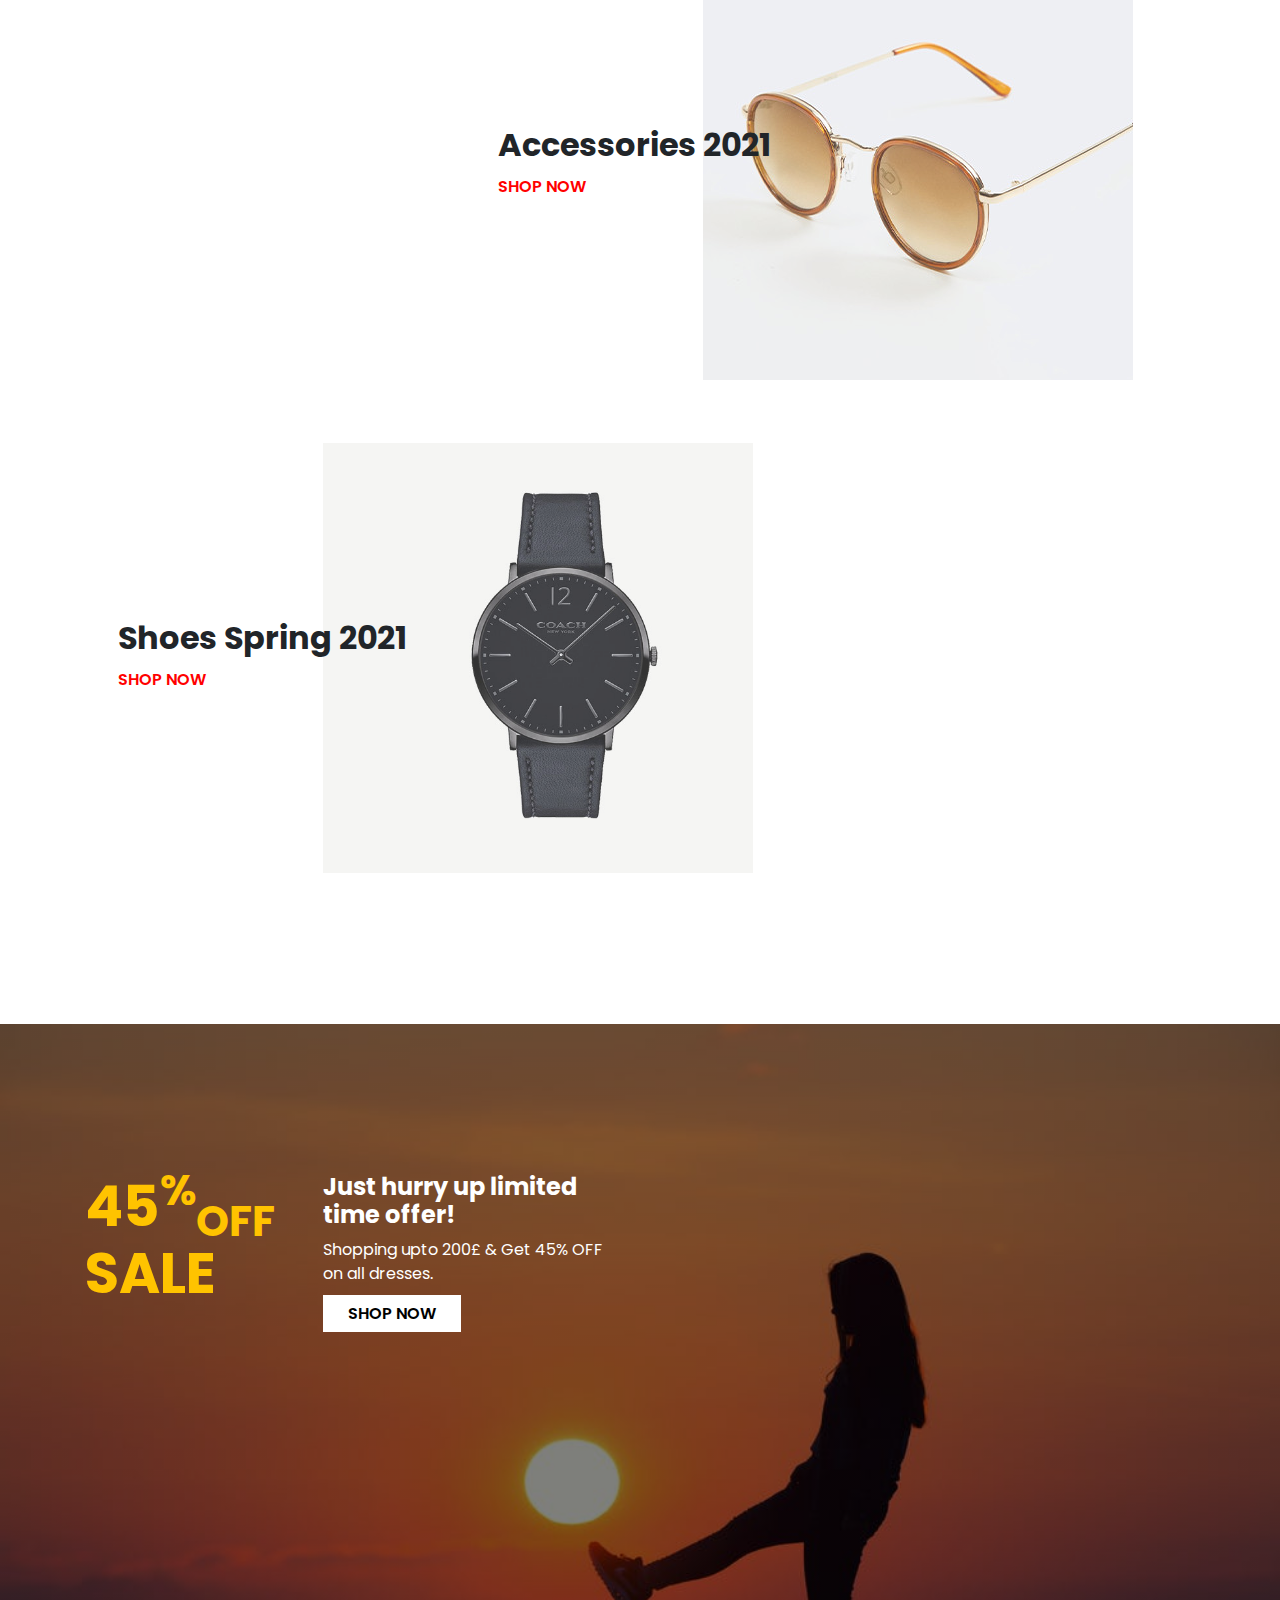
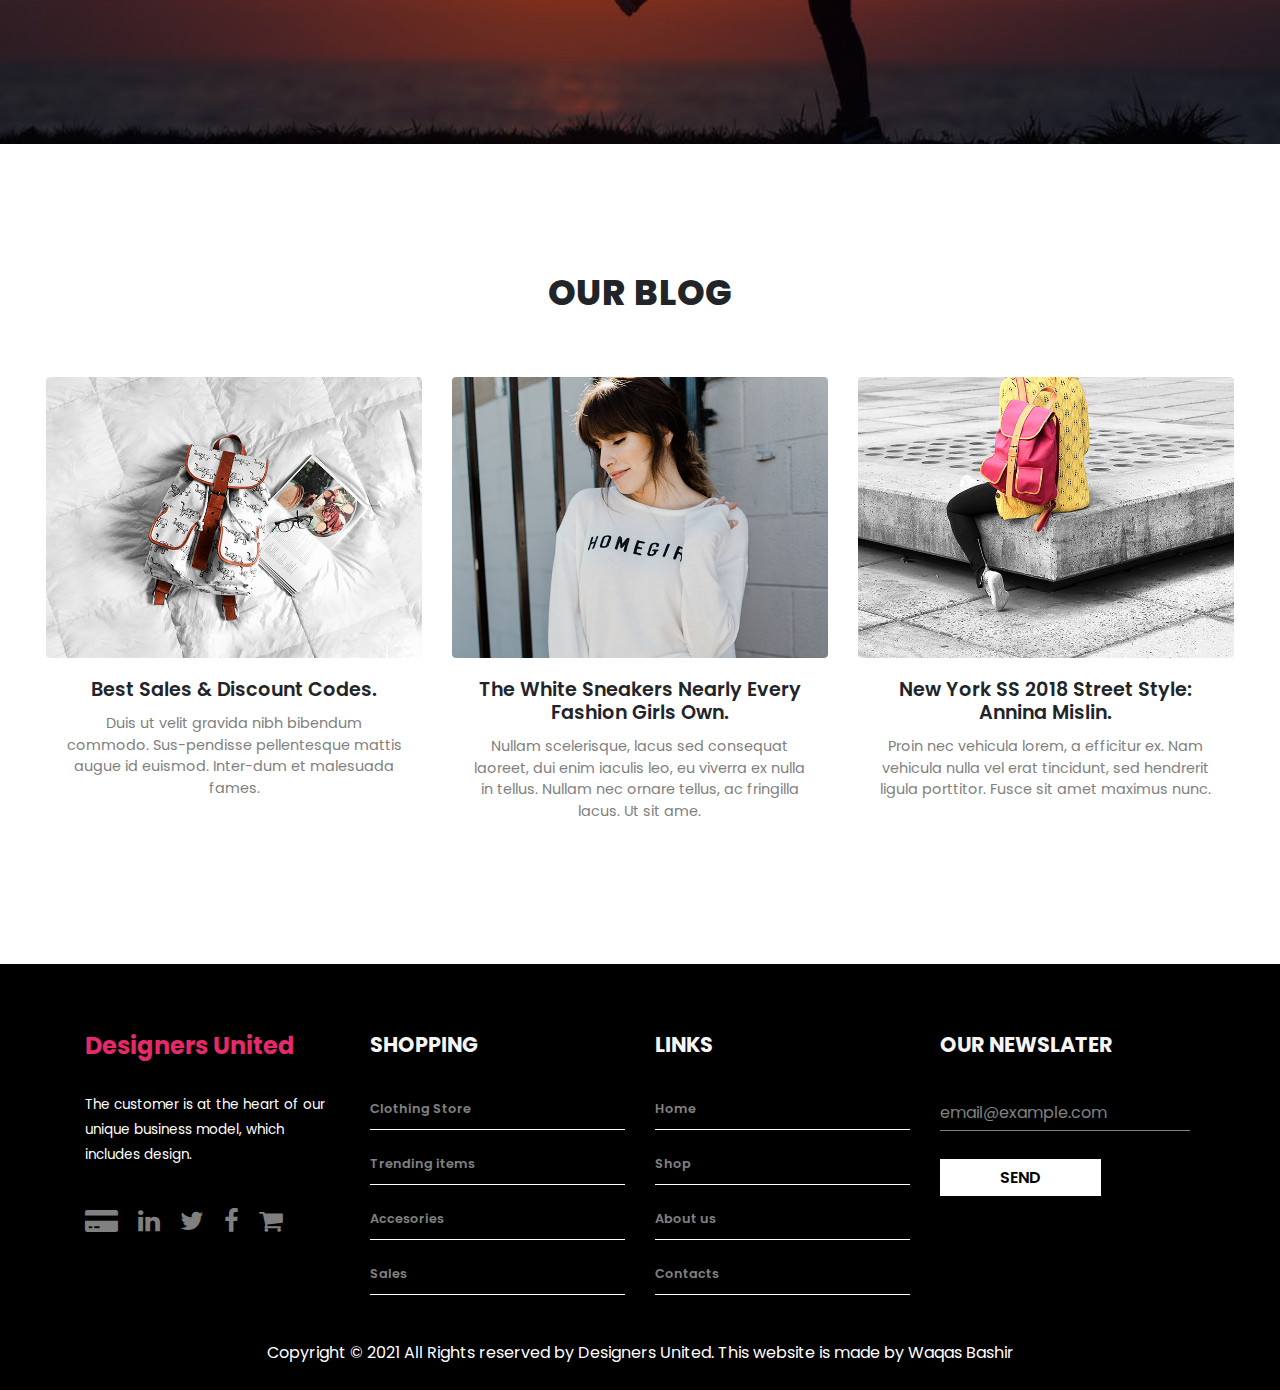
==== commit f3323c21: "updated" ====
--- a/index.html
+++ b/index.html
@@ -1,7 +1,7 @@
 <!DOCTYPE html>
 <html lang="en">
 <head>
-  <title>Classy Fashion</title>
+  <title>Designers United</title>
   <meta charset="utf-8">
   <meta name="viewport" content="width=device-width, initial-scale=1">
   <link rel="stylesheet" href="css/style.css">
@@ -20,7 +20,7 @@
 
         <nav id="my-nav" class="navbar navbar-expand-lg fixed-top navbar-dark scrolled">
         <div class="container">
-            <a class="navbar-brand" href="#">Classy Fashion</a>
+            <a class="navbar-brand" href="#">Designers United</a>
             <button class="navbar-toggler" type="button" data-toggle="collapse" data-target="#navbarSupportedContent" aria-controls="navbarSupportedContent" aria-expanded="false" aria-label="Toggle navigation">
             <span class="navbar-toggler-icon"></span>
             </button>
@@ -30,19 +30,13 @@
                         <a href="#" class="nav-link active">Home</a>
                     </li>
                     <li class="nav-item">
-                        <a href="#" class="nav-link">Shop</a>
-                    </li>
-                    <li class="nav-item">
-                        <a href="#" class="nav-link">Blog</a>
-                    </li>
-                    <li class="nav-item">
-                        <a href="#" class="nav-link">Features</a>
-                    </li>
-                    <li class="nav-item">
-                        <a href="#" class="nav-link">About</a>
-                    </li>
-                    <li class="nav-item">
-                        <a href="#" class="nav-link">Contact</a>
+                        <a href="Shop/shop.html" class="nav-link">Shop</a>
+                    </li>
+                    <li class="nav-item">
+                        <a href="About/about.html" class="nav-link">About</a>
+                    </li>
+                    <li class="nav-item">
+                        <a href="Contact Us/contact.html" class="nav-link">Contact</a>
                     </li>
                     <li class="nav-item">
                         <a href="#" class="nav-link"><i type="search" class="fa fa-search" aria-hidden="true"></i></a>
@@ -65,7 +59,7 @@
                         <h4 class="animate__animated animate__backInDown">Fall-Winter Collection 2021</h4>
                         <p class="animate__animated animate__backInDown">A specialist label creating luxury essentials. Ethically crafted with an unwavering
                             commitment to exceptional quality.</p>
-                        <a class="animate__animated animate__backInDown btn1" href="#" type="button">SHOP NOW</a>
+                        <a class="animate__animated animate__backInDown btn1" href="Shop/shop.html" type="button">SHOP NOW</a>
                     </div>
                 </div>
                 <div class="carousel-item">
@@ -76,7 +70,7 @@
 
 
                         </p>
-                        <a class="animate__animated animate__bounceInUp btn1" href="#" type="button">SHOP NOW</a>
+                        <a class="animate__animated animate__bounceInUp btn1" href="Shop/shop.html" type="button">SHOP NOW</a>
                     </div>
                 </div>
                 <div class="carousel-item">
@@ -84,7 +78,7 @@
                     <div class="carousel-caption">
                         <h4 class="animate__animated animate__fadeInLeft">Summer Collection 2021</h4>
                         <p class="animate__animated animate__fadeInLeft">You Either Know Fahio Or You Dont</p>
-                        <a class="animate__animated animate__fadeInLeft btn1" href="#" type="button">SHOP NOW</a>
+                        <a class="animate__animated animate__fadeInLeft btn1" href="Shop/shop.html" type="button">SHOP NOW</a>
                     </div>
                 </div>
             </div>
@@ -103,7 +97,7 @@
 
 <div class="container-fluid section-2">
     <div class="container">
-        <p class="first_para">Winter Collection 2020</p>
+        <p class="first_para">Winter Collection 2021</p>
         <div class="row">
             <div class="col-12 col-sm-6 col-lg-3">
                 <div class="card">
@@ -114,7 +108,7 @@
                 </div>
                 <div class="fig-caption">
                     <p>Blue check shirt</p>
-                    <h6>$33</h6>
+                    <h6>£28</h6>
                     <a href="#">Add to cart</a>
                 </div>
             </div>
@@ -127,7 +121,7 @@
                 </div>
                 <div class="fig-caption">
                     <p>Red shirt</p>
-                    <h6>$25</h6>
+                    <h6>£20</h6>
                     <a href="#">Add to cart</a>
                 </div>
             </div>
@@ -140,7 +134,7 @@
                 </div>
                 <div class="fig-caption">
                     <p>Dark green and blue check shirt</p>
-                    <h6>$33.6</h6>
+                    <h6>£27.6</h6>
                     <a href="#">Add to cart</a>
                 </div>
             </div>
@@ -153,7 +147,7 @@
                 </div>
                 <div class="fig-caption">
                     <p>Simple gray shirt</p>
-                    <h6>$26</h6>
+                    <h6>£21</h6>
                     <a href="#">Add to cart</a>
                 </div>
             </div>
@@ -166,7 +160,7 @@
                 </div>
                 <div class="fig-caption">
                     <p>Red and black check shirt</p>
-                    <h6>$28</h6>
+                    <h6>£25</h6>
                     <a href="#">Add to cart</a>
                 </div>
             </div>
@@ -179,7 +173,7 @@
                 </div>
                 <div class="fig-caption">
                     <p>Black and white shirt</p>
-                    <h6>$28</h6>
+                    <h6>£22</h6>
                     <a href="#">Add to cart</a>
                 </div>
                 
@@ -193,7 +187,7 @@
                 </div>
                 <div class="fig-caption">
                     <p>Simple Blue shirt</p>
-                    <h6>$25</h6>
+                    <h6>£20</h6>
                     <a href="#">Add to cart</a>
                 </div>
             </div>
@@ -206,11 +200,10 @@
                 </div>
                 <div class="fig-caption">
                     <p>Check shirt with black t-shirt</p>
-                    <h6>$38.5</h6>
-                    <a href="#">Add to cart</a>
-                </div>
-            </div>
-            <a class="view-more" href="#">View More</a>
+                    <h6>£28.5</h6>
+                    <a href="#">Add to cart</a>
+                </div>
+            </div>
         </div>
     </div>
 </div>
@@ -227,7 +220,7 @@
                     </div>
                     <div class="banner_item_text">
                         <h2>Clothing Collections 2021</h2>
-                        <a href="#">SHOP NOW</a>
+                        <a href="Shop/shop.html">SHOP NOW</a>
                     </div>
                 </div>
             </div>
@@ -238,7 +231,7 @@
                     </div>
                     <div class="banner_item_text">
                         <h2>Shoes Spring 2021</h2>
-                        <a href="#">SHOP NOW</a>
+                        <a href="Shop/shop.html">SHOP NOW</a>
                     </div>
                 </div>
             </div>
@@ -249,7 +242,7 @@
                     </div>
                     <div class="banner_item_text">
                         <h2>Accessories 2021</h2>
-                        <a href="#">SHOP NOW</a>
+                        <a href="Shop/shop.html">SHOP NOW</a>
                     </div>
                 </div>
             </div>
@@ -259,8 +252,8 @@
                         <img class="watch-img" src="assets/section3  pic4.jpeg" alt="pic4">
                     </div>
                     <div class="banner_item_text">
-                        <h2>Watch Accesories 2021</h2>
-                        <a href="#">SHOP NOW</a>
+                        <h2>Shoes Spring 2021</h2>
+                        <a href="Shop/shop.html">SHOP NOW</a>
                     </div>
                 </div>
             </div>
@@ -282,8 +275,8 @@
                     </div>
                     <div class="col-12 col-sm-7 offset-sm-1 text-rightt">
                         <h2>Just hurry up limited time offer!</h2>
-                        <p>Shopping upto Rs:/20000 & Get 45% OFF on all dresses.</p>
-                        <a class="btn1" href="#">SHOP NOW</a>
+                        <p>Shopping upto 200£ & Get 45% OFF on all dresses.</p>
+                        <a class="btn1" href="Shop/shop.html">SHOP NOW</a>
                     </div>
                 </div>
             </div>
@@ -342,7 +335,7 @@
     <div class="container">
         <div class="row">
             <div class="col-12 col-sm-6 col-lg-3 segment_1">
-                <a class="footer-navbar-brand" href="#">Classy Fashion</a>
+                <a class="footer-navbar-brand" href="#">Designers United</a>
                 <p>The customer is at the heart of our unique business model, which includes design.</p>
                 <ul class="d-flex">
                     <li><a href="#"><i class="fa fa-credit-card-alt" aria-hidden="true"></i></a></li>
@@ -366,10 +359,10 @@
             <div class="col-12 col-sm-6 col-lg-3 segment_3">
                 <h1 class="footer-heading">LINKS</h1>
             <ul class="footer_ul">
-                <li class="footer_li"><a href="#">Shop</a></li>
-                <li class="footer_li"><a href="#">Blog</a></li>
-                <li class="footer_li"><a href="#">About us</a></li>
-                <li class="footer_li"><a href="#">Contacts</a></li>
+                <li class="footer_li"><a href="index.html">Home</a></li>
+                <li class="footer_li"><a href="Shop/shop.html">Shop</a></li>
+                <li class="footer_li"><a href="About/about.html">About us</a></li>
+                <li class="footer_li"><a href="Contact Us/contact.html">Contacts</a></li>
             </ul>
             </div>
             
@@ -380,11 +373,11 @@
                     <a href="#" class="btn1">SEND</a>
                 </form>
             </div>
-            <a href="#" class="footer_bottom-text">Copyright &copy; 2021 All Rights reserved by Classy Fashion. This template is made by Waqas Bashir</a>
+            <a href="#" class="footer_bottom-text">Copyright &copy; 2021 All Rights reserved by Designers United. This website is made by Waqas Bashir</a>
         </div>
     </div>
 </div>
-<script>
+    <script>
         $(window).scroll(function(){
             $('nav').toggleClass('scrolled',$(this).scrollTop() > 120);
         });
--- a/css/style.css
+++ b/css/style.css
@@ -15,6 +15,7 @@
 
 #my-nav{
     background-color: rgba(0,0,0,0) !important;
+    line-height: 40px;
 }
 @media screen and (max-width : 989px){
     #my-nav{
@@ -25,12 +26,15 @@
     background-color: black !important;
     transition: 0.5s ease;
 }
+.navbar-nav{
+    line-height: 20px;
+}
 .navbar-brand , .nav-link{
     color: white !important;
 }
 .navbar-brand{
     color: rgb(228, 42, 104) !important;
-    font-size: 1.8em !important;
+    font-size: 1.4em !important;
     font-weight: bolder;
 }
 .nav-item{
@@ -334,7 +338,7 @@
                                                 /* segment_1*/
 .section-6 .segment_1 .footer-navbar-brand{
     color: rgb(228, 42, 104) !important;
-    font-size: 1.8em !important;
+    font-size: 1.5em !important;
     font-weight: bolder;
 }
 .section-6 .segment_1 p{
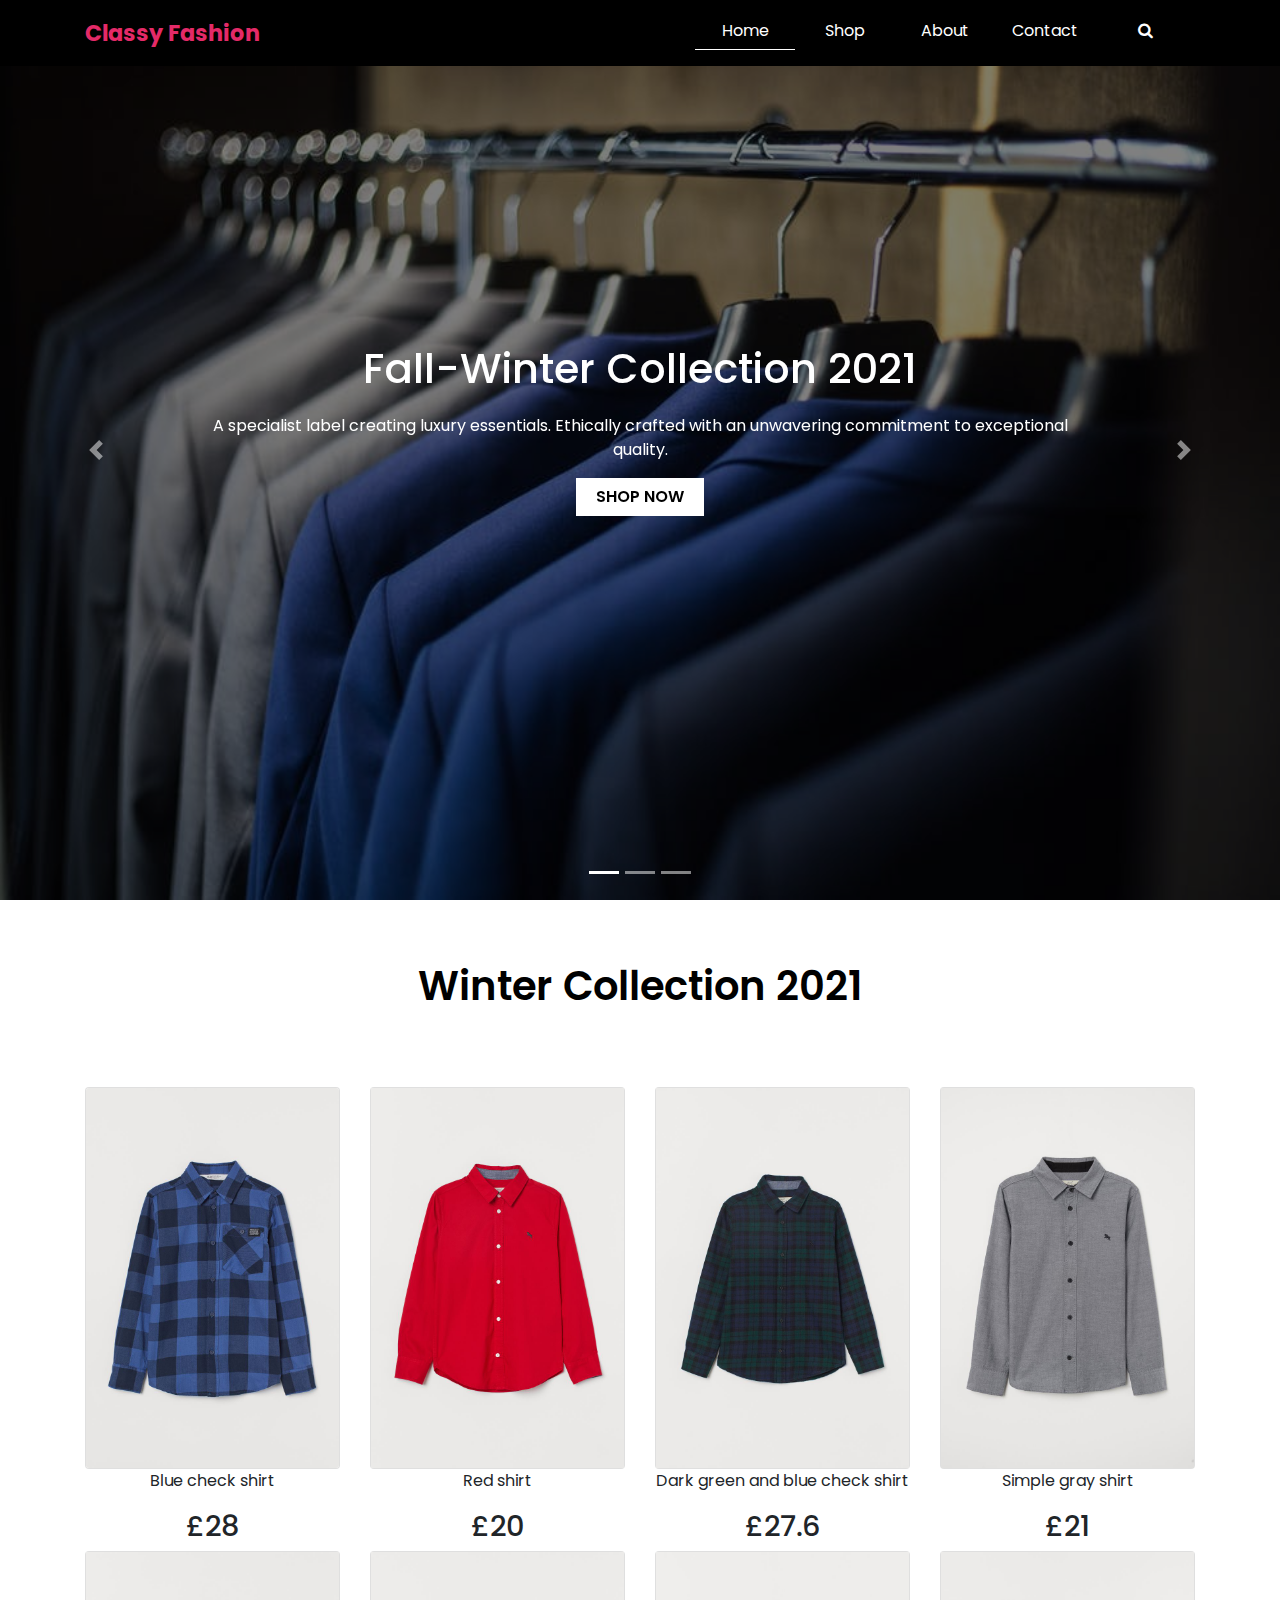
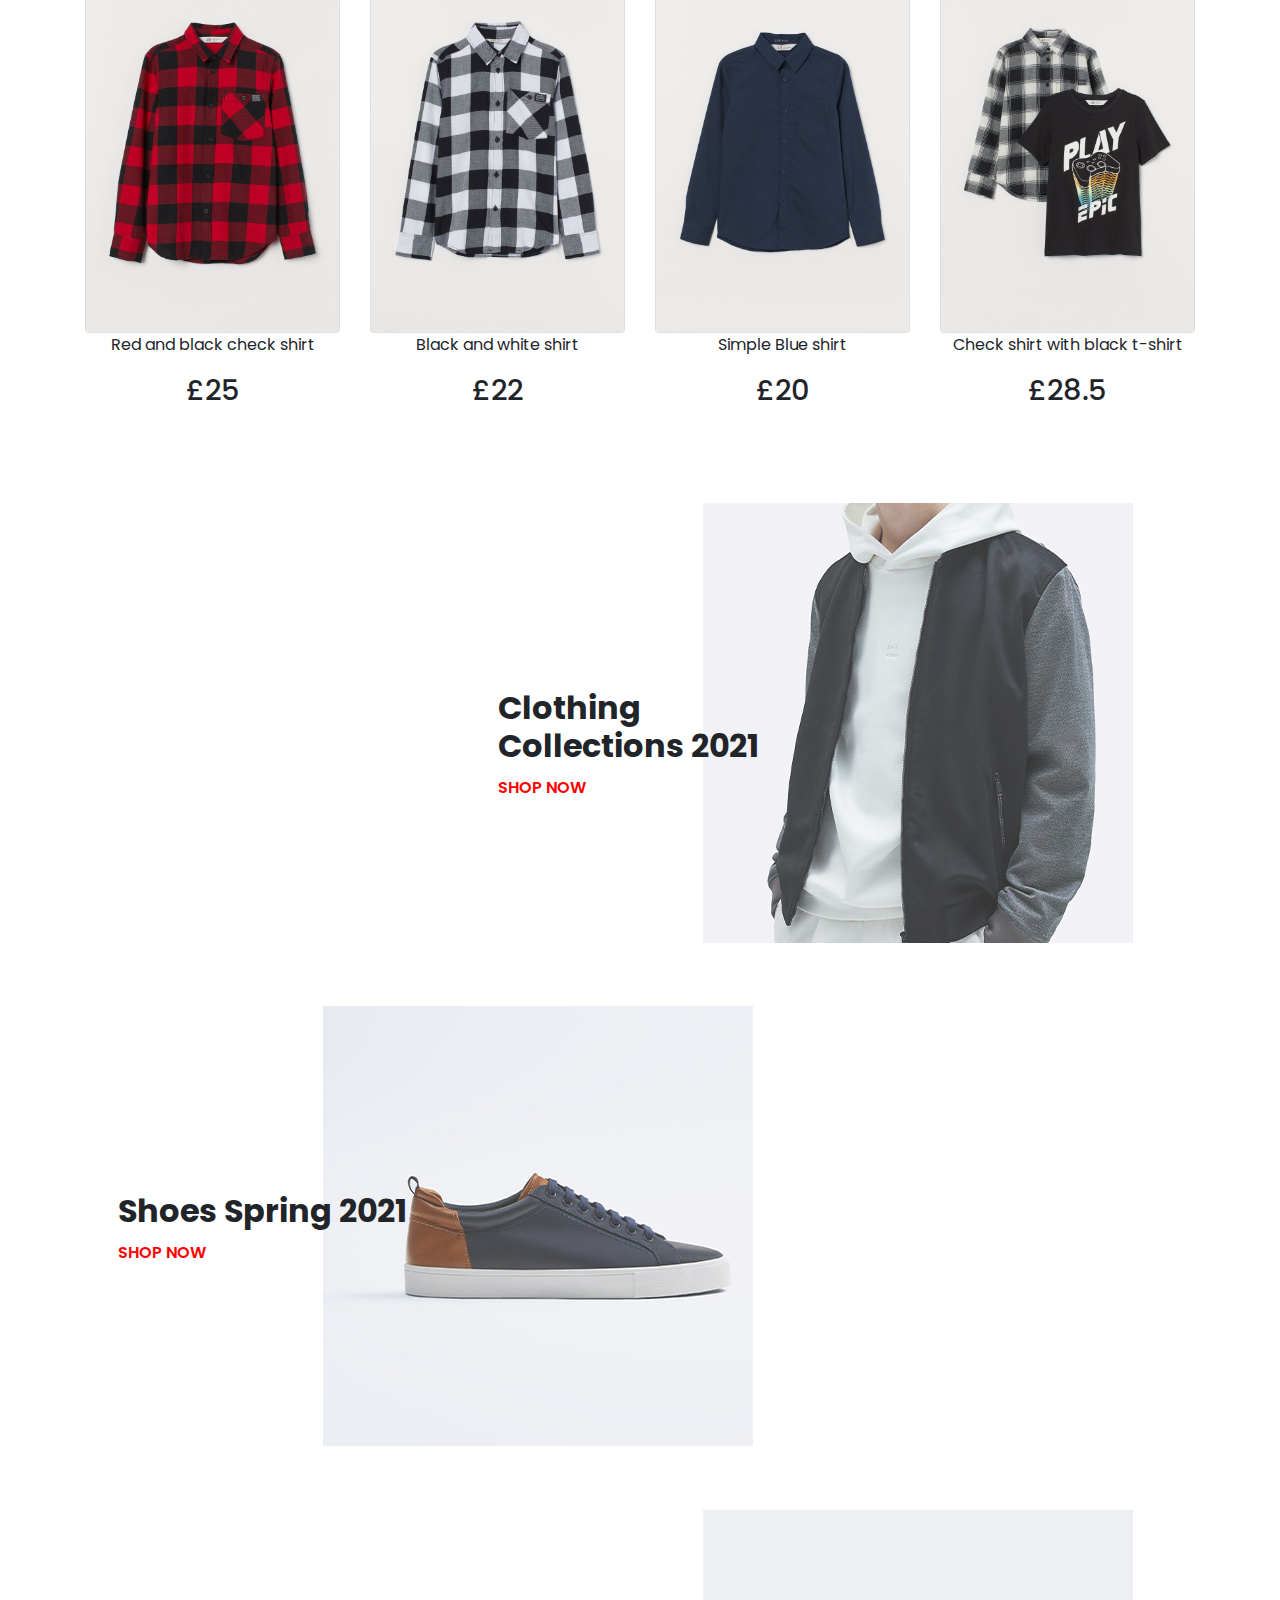
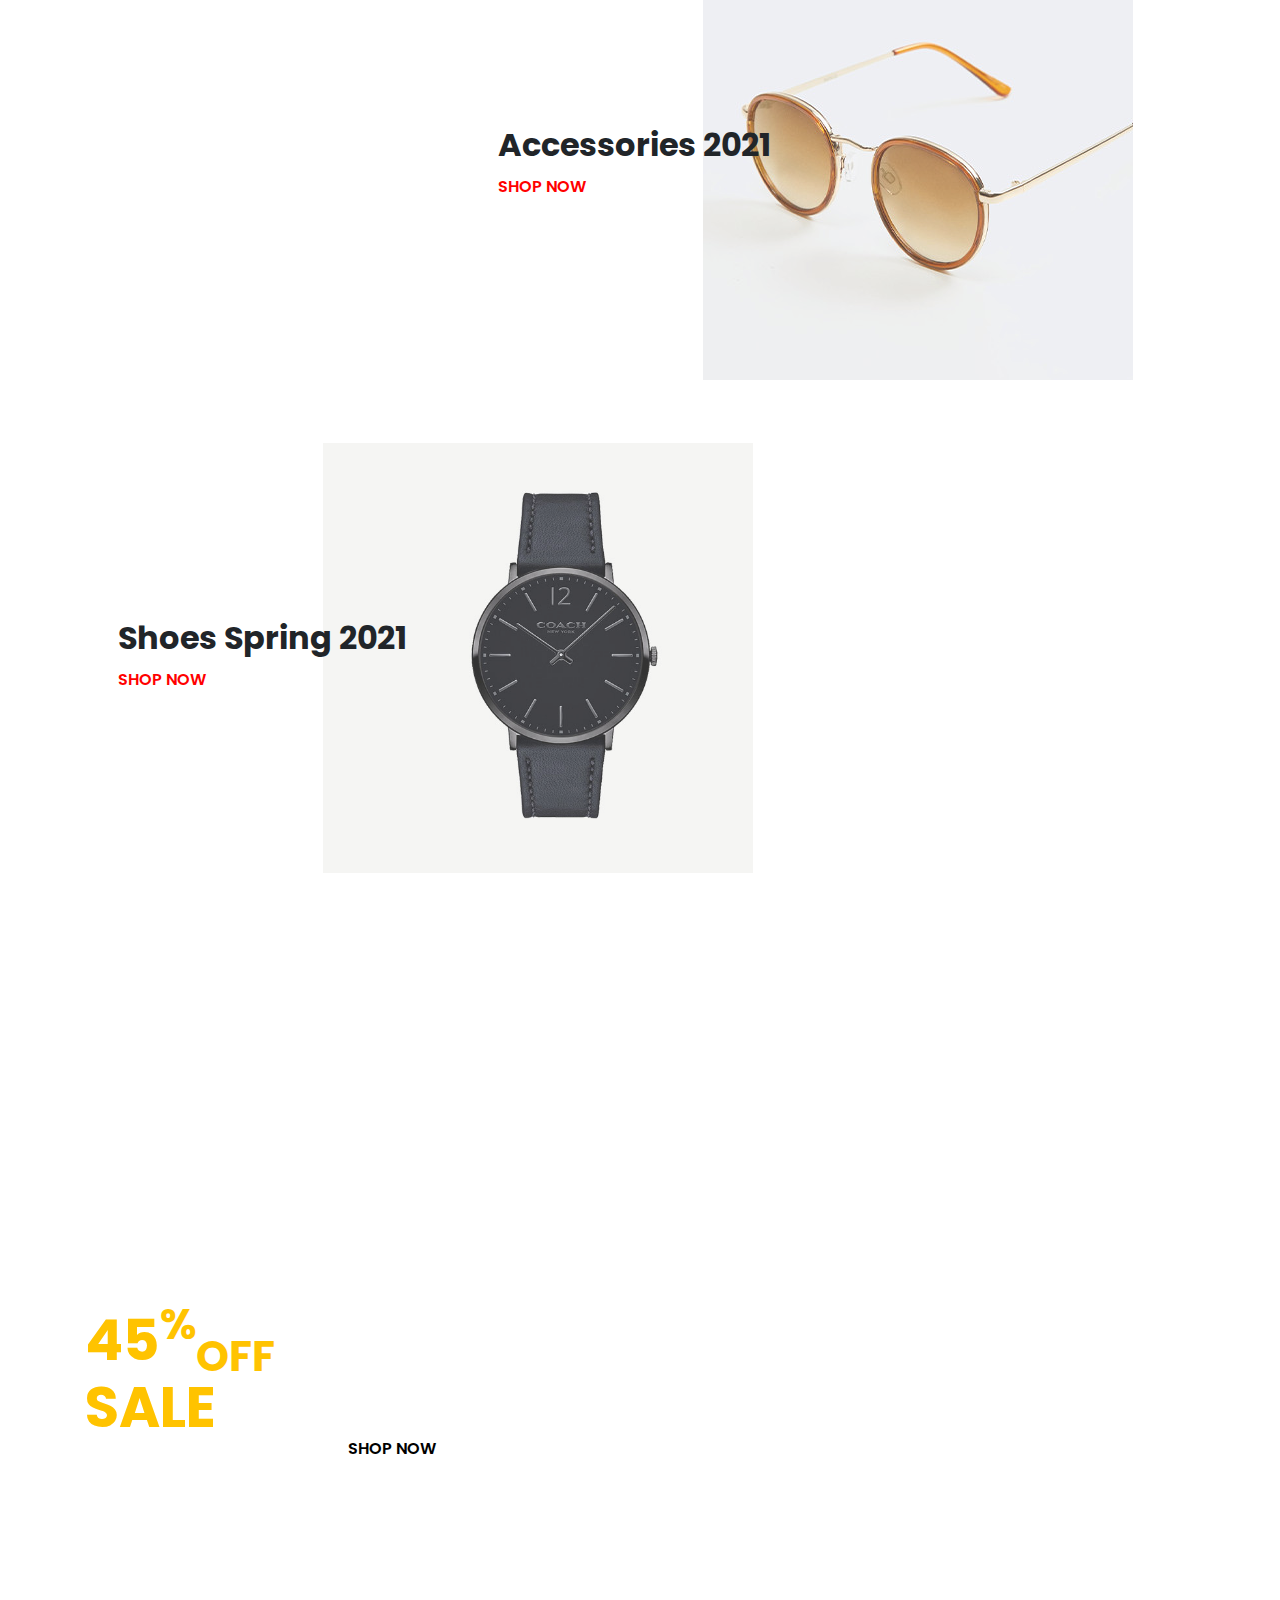
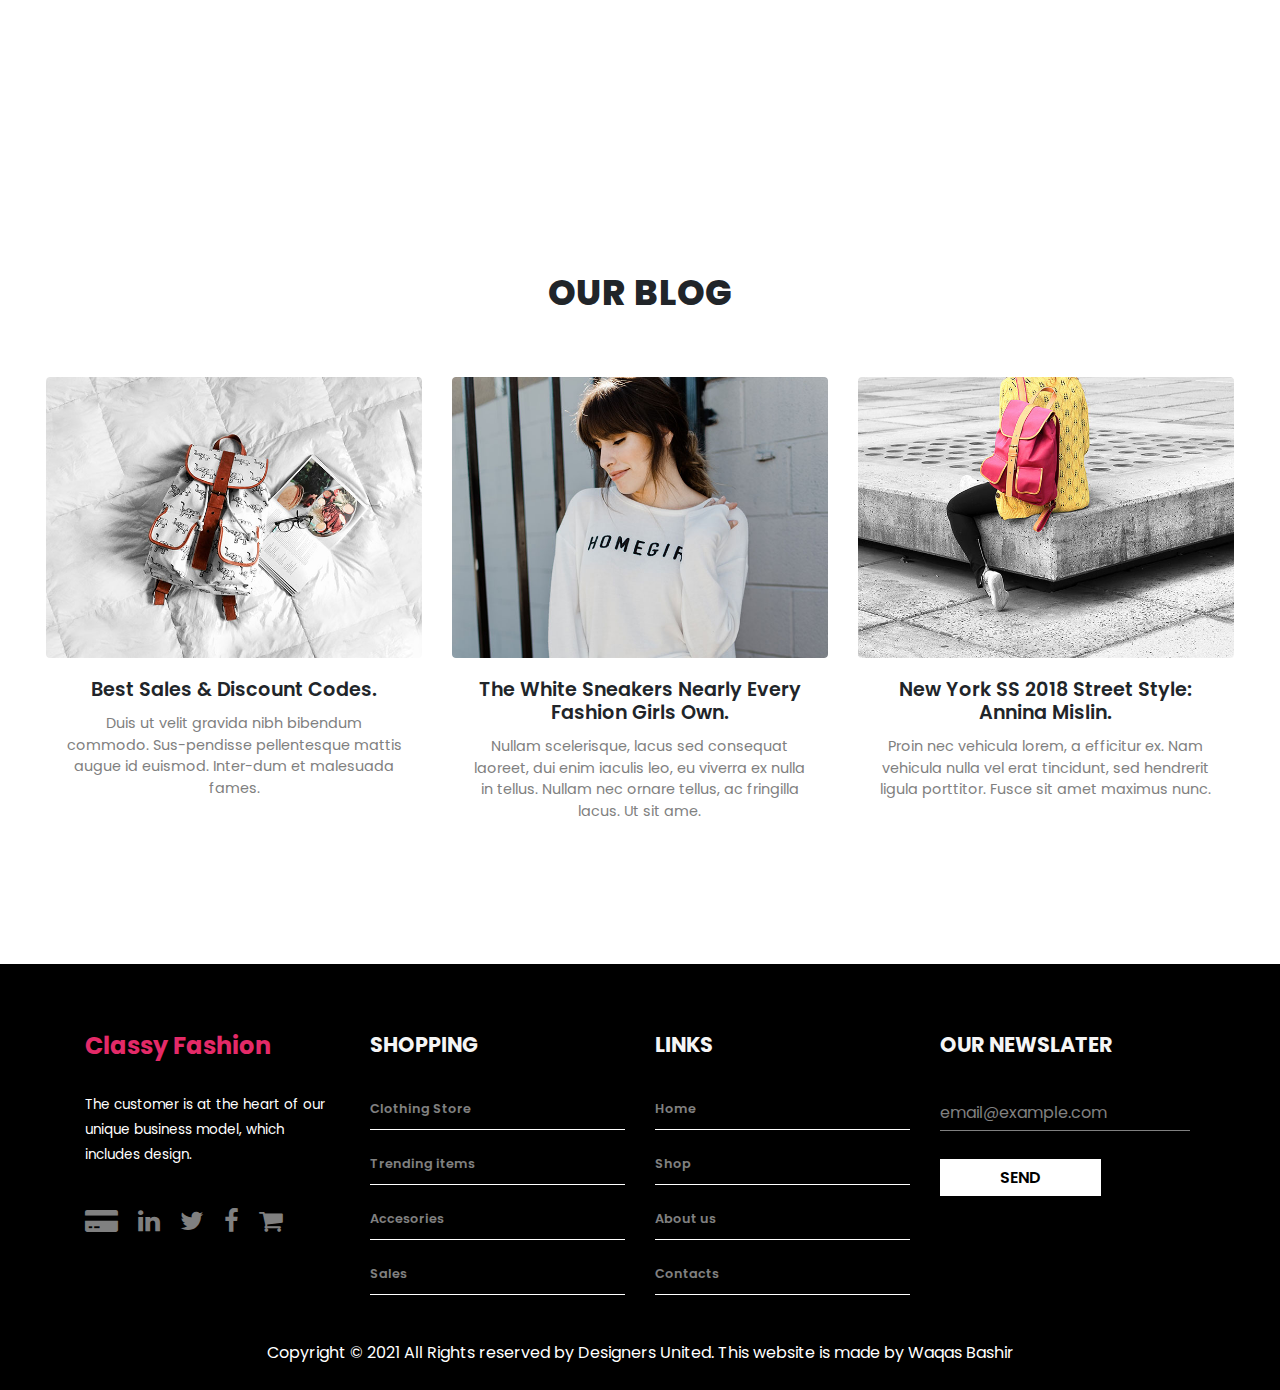
==== commit 119a8e5c: "updated" ====
--- a/index.html
+++ b/index.html
@@ -20,7 +20,7 @@
 
         <nav id="my-nav" class="navbar navbar-expand-lg fixed-top navbar-dark scrolled">
         <div class="container">
-            <a class="navbar-brand" href="#">Designers United</a>
+            <a class="navbar-brand" href="#">Classy Fashion</a>
             <button class="navbar-toggler" type="button" data-toggle="collapse" data-target="#navbarSupportedContent" aria-controls="navbarSupportedContent" aria-expanded="false" aria-label="Toggle navigation">
             <span class="navbar-toggler-icon"></span>
             </button>
@@ -46,6 +46,7 @@
         </div>
     </nav>
                                         <!--Carousel-->
+                                        
         <div id="myCarousel" class="carousel slide" data-ride="carousel">
             <ol class="carousel-indicators">
                 <li data-target="#myCarousel" data-slide-to="0" class="active"></li>
@@ -335,7 +336,7 @@
     <div class="container">
         <div class="row">
             <div class="col-12 col-sm-6 col-lg-3 segment_1">
-                <a class="footer-navbar-brand" href="#">Designers United</a>
+                <a class="footer-navbar-brand" href="#">Classy Fashion</a>
                 <p>The customer is at the heart of our unique business model, which includes design.</p>
                 <ul class="d-flex">
                     <li><a href="#"><i class="fa fa-credit-card-alt" aria-hidden="true"></i></a></li>
--- a/css/style.css
+++ b/css/style.css
@@ -232,9 +232,9 @@
     width: 100%;
     background-position: center;
     background-size: cover;
-}
-.section-4 .row{
-    padding-top: 9%;
+    display: flex;
+    align-items: center;
+    background-attachment: fixed;
 }
 .section-4 .text-leftt h2{
     font-size: 3.5em;
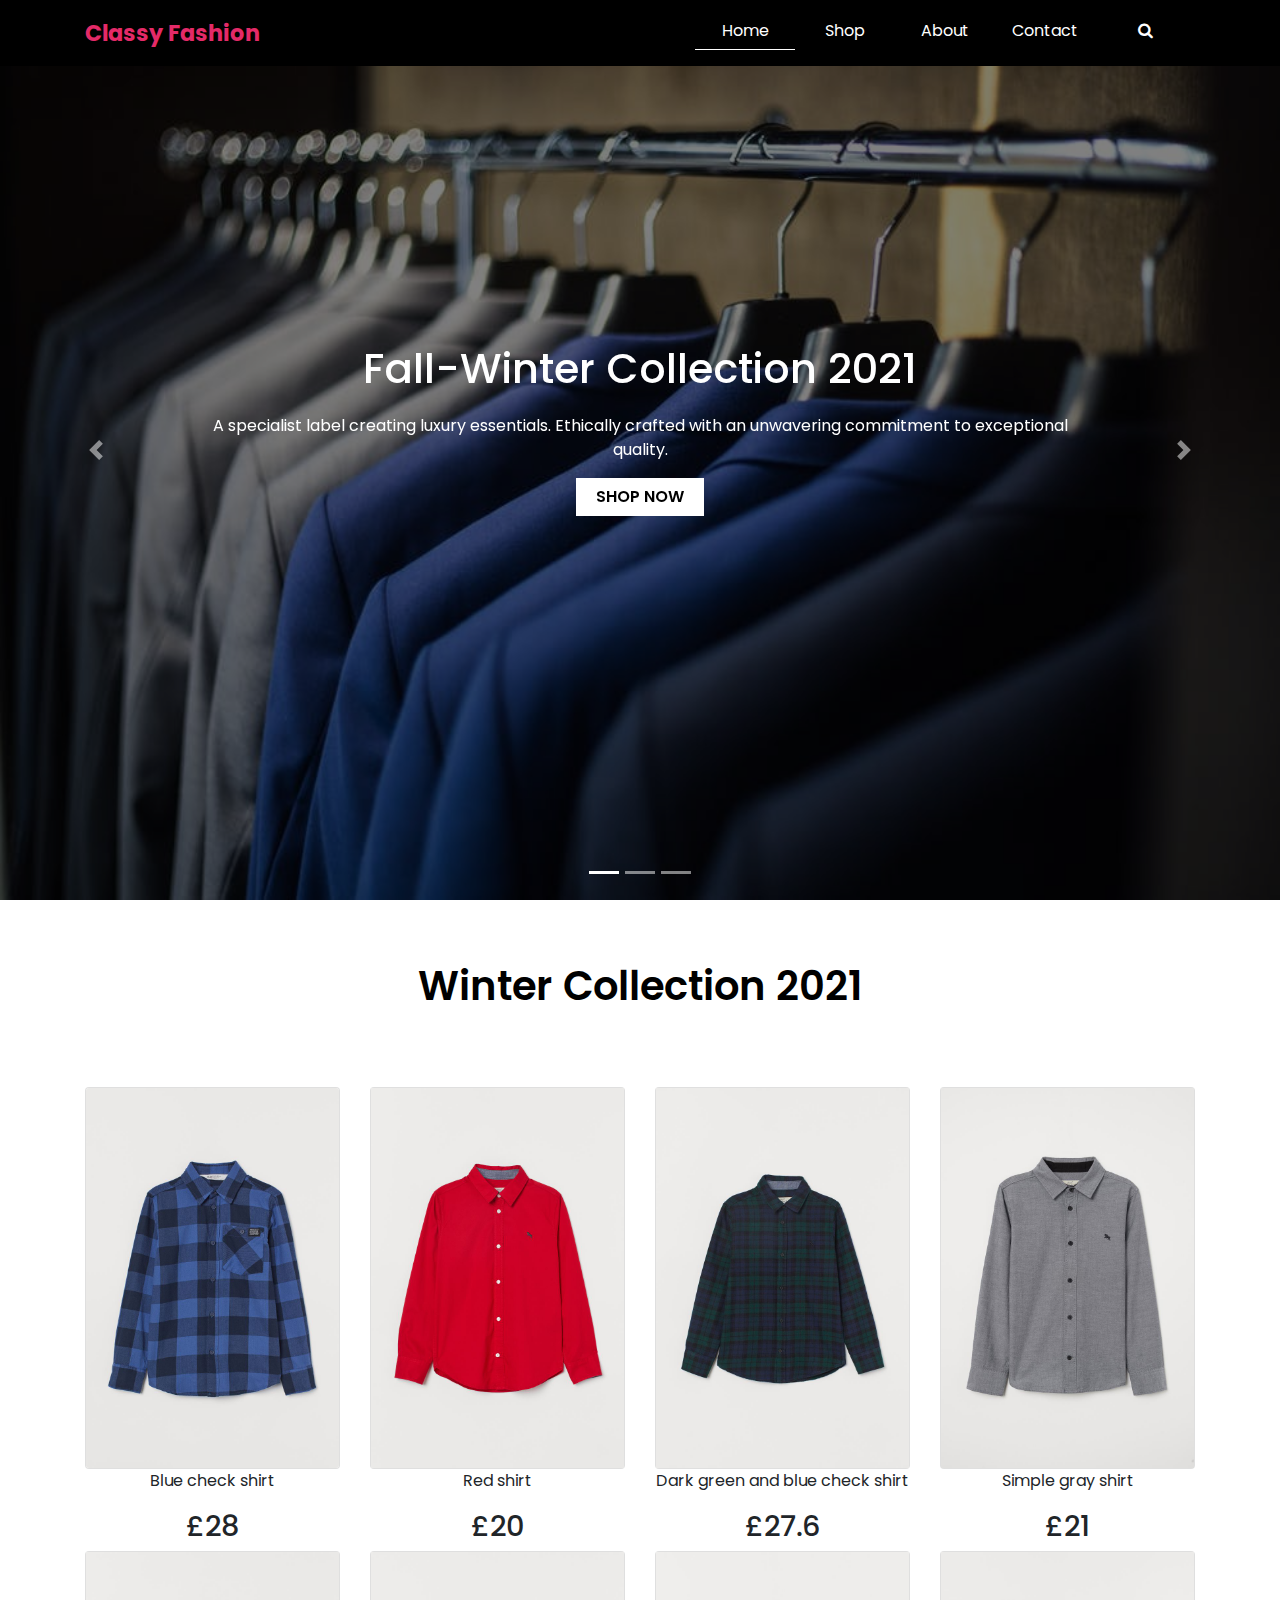
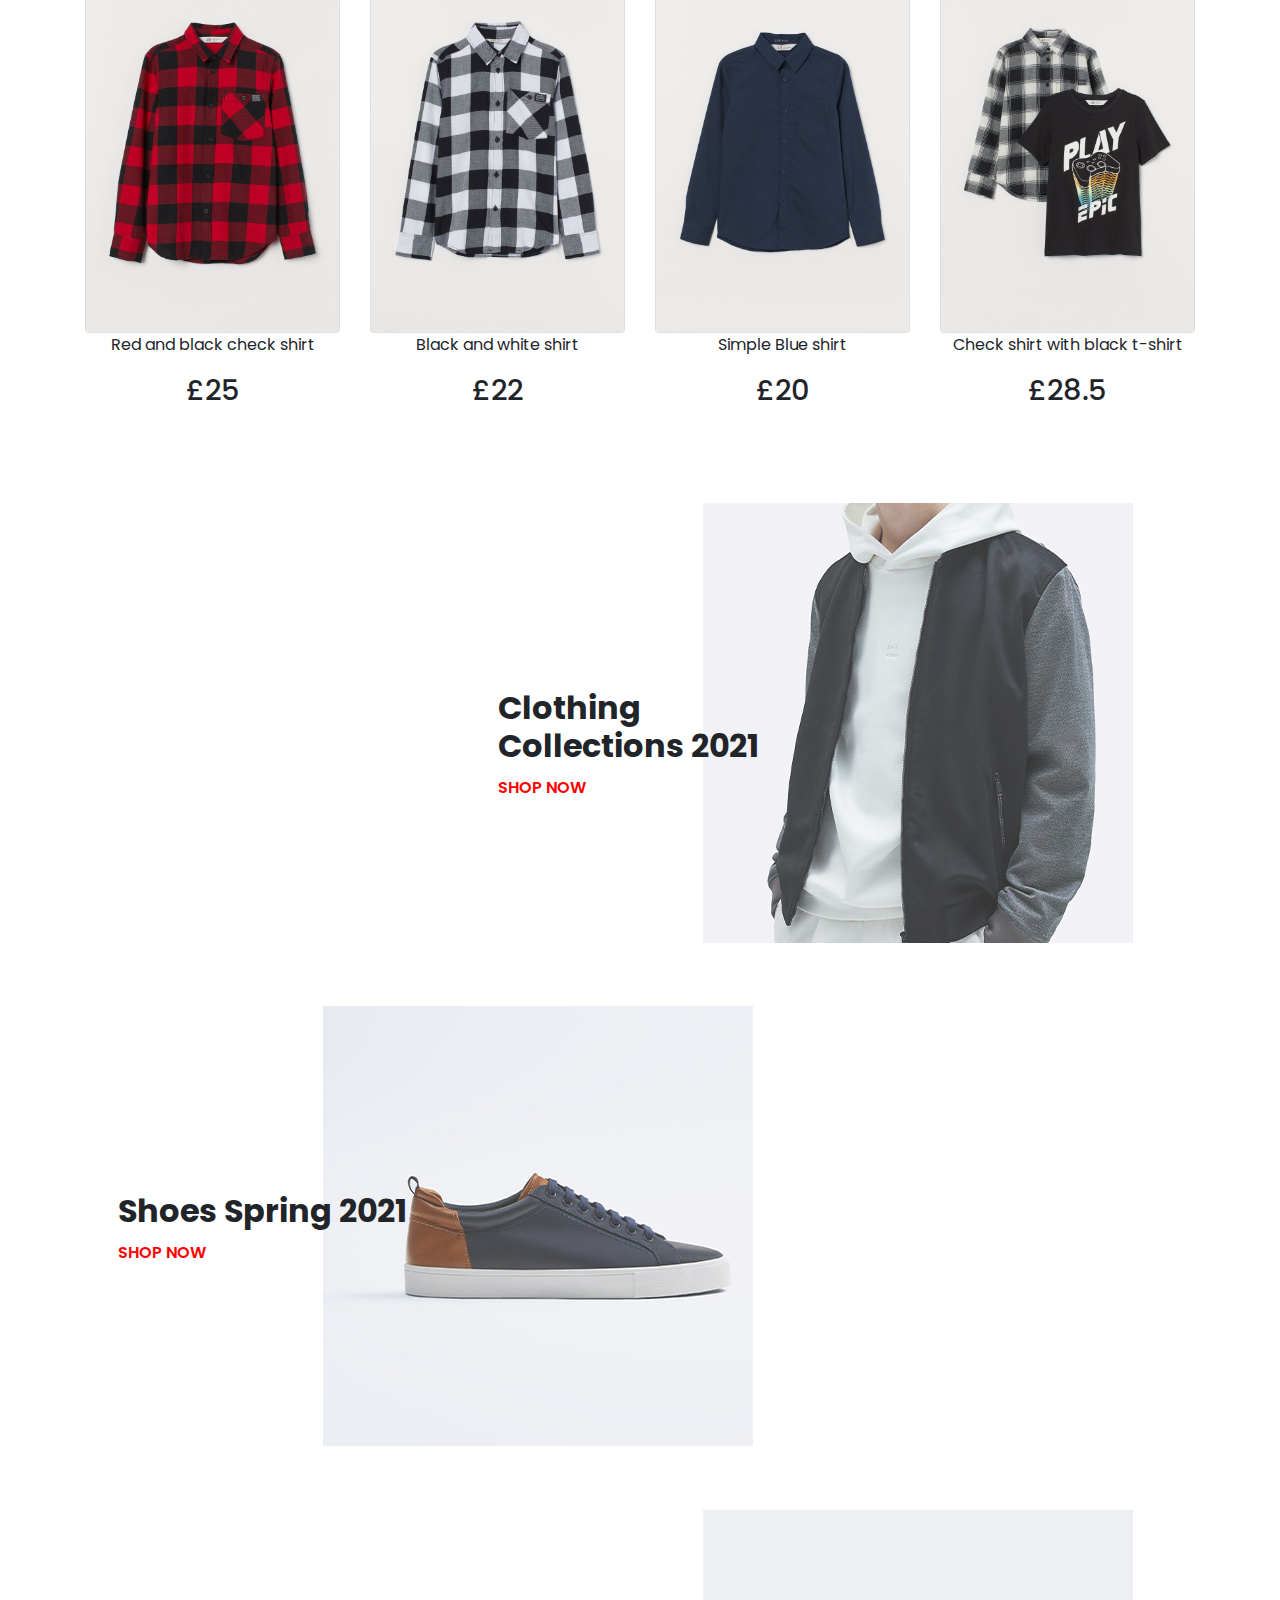
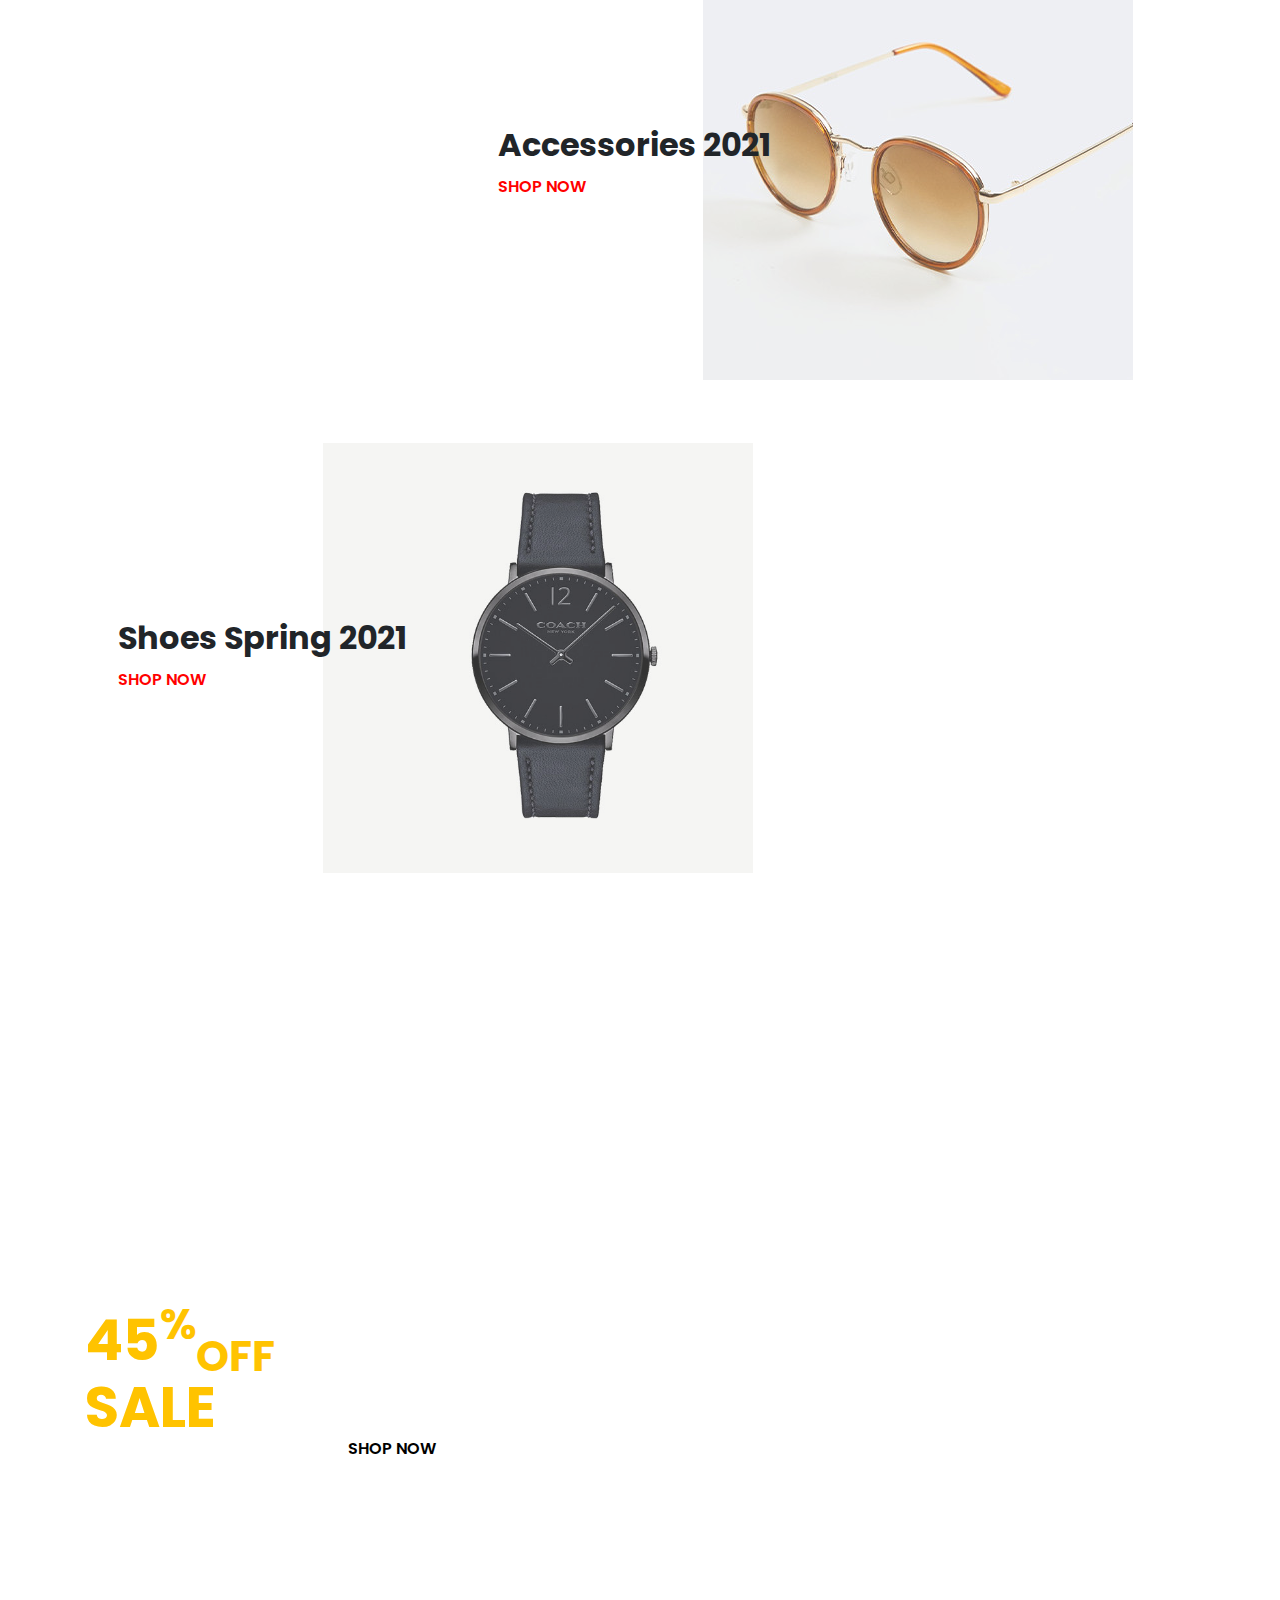
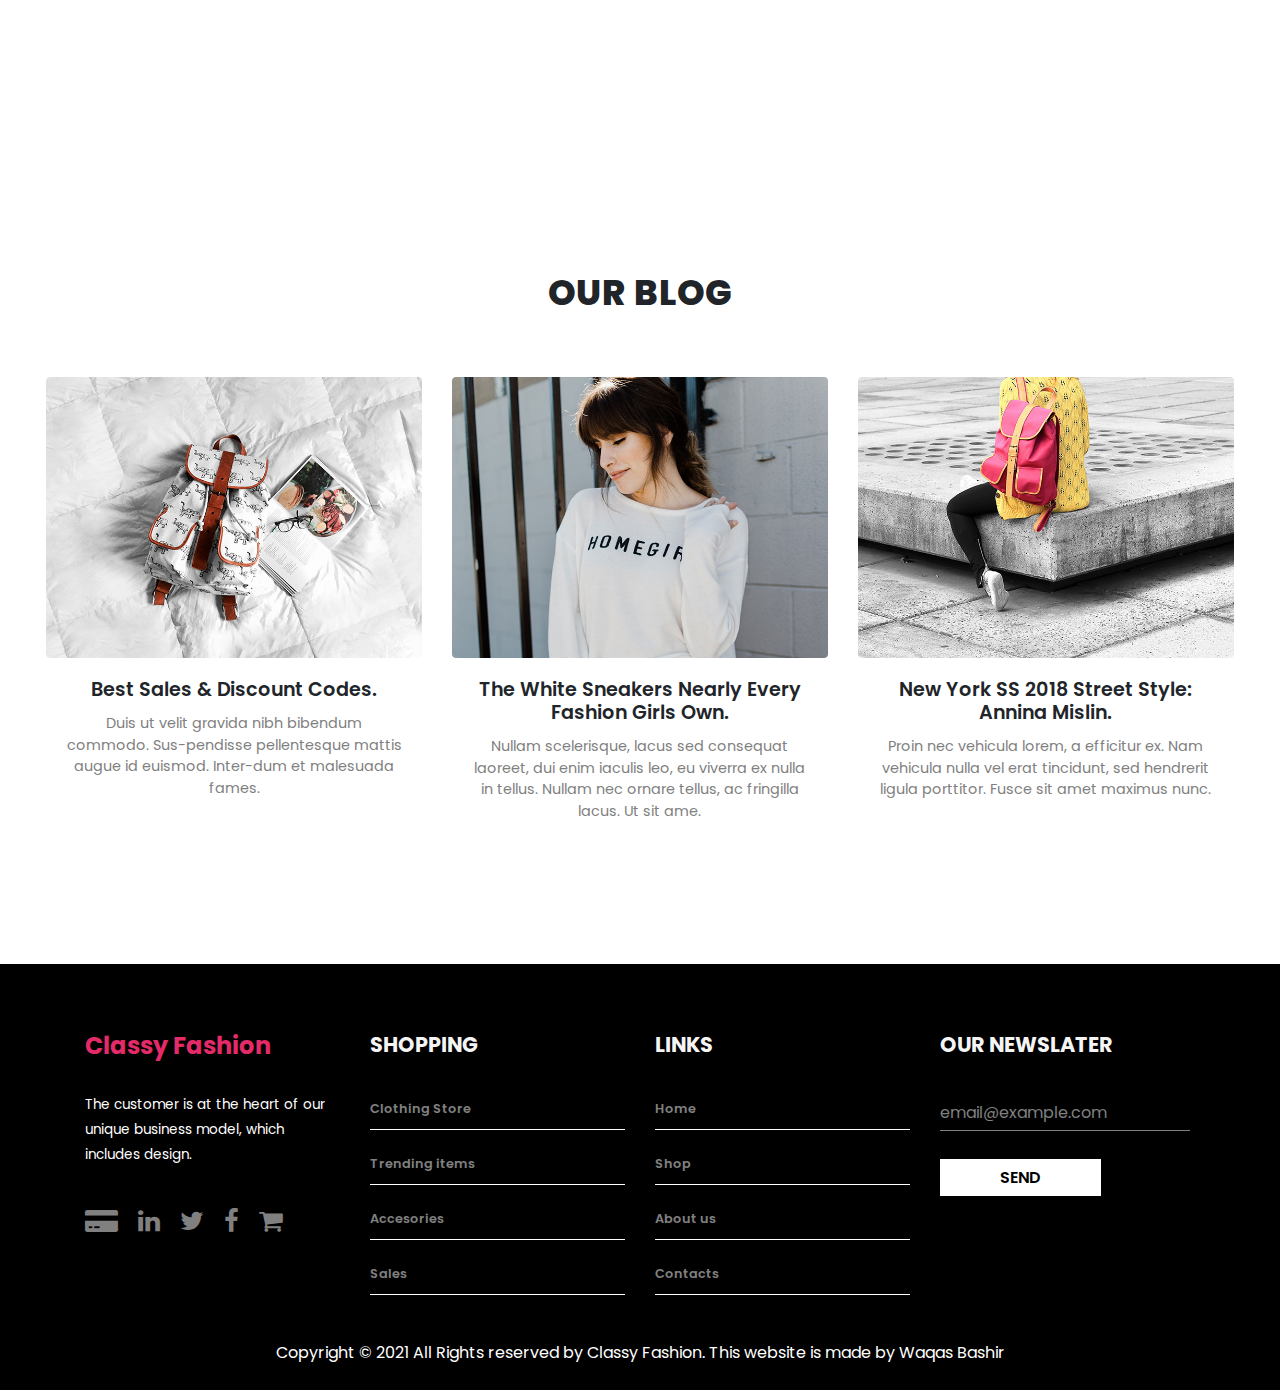
==== commit 152fb8b0: "updated" ====
--- a/index.html
+++ b/index.html
@@ -1,7 +1,7 @@
 <!DOCTYPE html>
 <html lang="en">
 <head>
-  <title>Designers United</title>
+  <title>Classy Fashion</title>
   <meta charset="utf-8">
   <meta name="viewport" content="width=device-width, initial-scale=1">
   <link rel="stylesheet" href="css/style.css">
@@ -374,7 +374,7 @@
                     <a href="#" class="btn1">SEND</a>
                 </form>
             </div>
-            <a href="#" class="footer_bottom-text">Copyright &copy; 2021 All Rights reserved by Designers United. This website is made by Waqas Bashir</a>
+            <a href="#" class="footer_bottom-text">Copyright &copy; 2021 All Rights reserved by Classy Fashion. This website is made by Waqas Bashir</a>
         </div>
     </div>
 </div>
